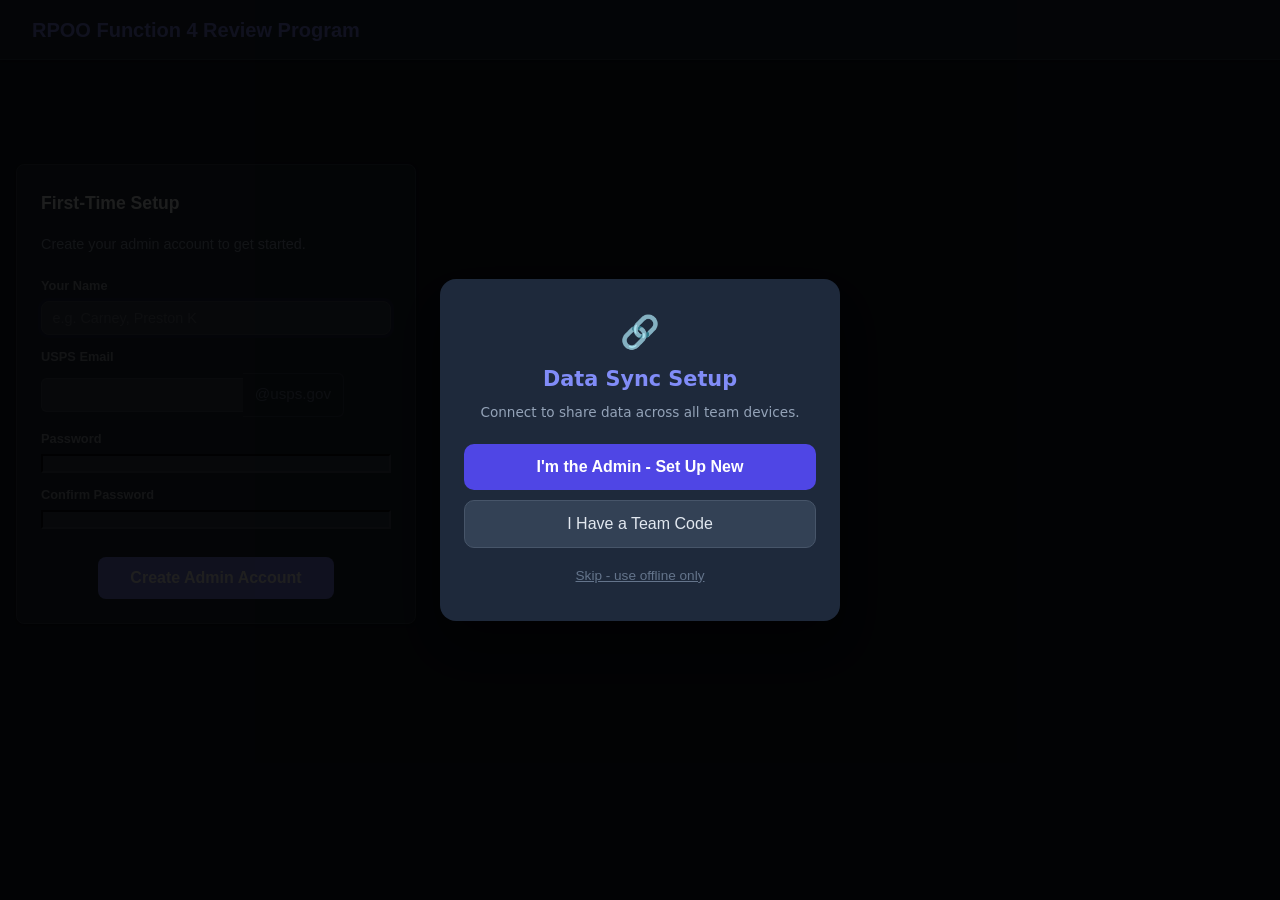
==== admin.html @ 8d9a0363 "Request access flow: new users request, admin approves, then create password on login" ====
﻿<!DOCTYPE html>
<html lang="en">
<head>
  <meta charset="UTF-8">
  <meta name="viewport" content="width=device-width, initial-scale=1.0">
  <title>RPOO Function 4 Review Program &mdash; Admin</title>
  <link rel="stylesheet" href="css/style.css">
  <script>if(localStorage.getItem('clerk_obs_dark')!=='0')document.documentElement.classList.add('dark');</script>
</head>
<body>
  <nav class="navbar">
    <h1 class="logo">RPOO Function 4 Review Program</h1>
    <div class="nav-links">
      <a href="index.html">Home</a>
      <a href="summary.html">Review Dashboard</a>
      <a href="help.html">Table of Contents</a>
    </div>
  </nav>

  <main class="container">
    <!-- Admin Tab Bar -->
    <div class="admin-tabs">
      <button class="admin-tab active" data-tab="reviews-tab">Manage My Reviews</button>
      <button class="admin-tab" data-tab="users-tab">Manage Users</button>
      <button class="admin-tab" data-tab="requests-tab">Manage Requests</button>
    </div>

    <!-- ====== USERS TAB ====== -->
    <div id="users-tab" class="admin-tab-panel">

    <!-- Bulk Create Users -->
    <section class="card">
      <h2>Add Users</h2>
      <p class="setup-subtitle">Paste a list of names (one per line). Each name becomes the username. Default password is the name in <strong>lowercase with no spaces</strong> (e.g. "John Smith" &rarr; "johnsmith"). All new users must change their password on first login.</p>
      <div class="form-row">
        <div class="form-group fg-2">
          <label for="bulk-names">Names (one per line)</label>
          <textarea id="bulk-names" rows="6" placeholder="John Smith&#10;Jane Doe&#10;Bob Johnson"></textarea>
        </div>
      </div>
      <div class="form-row">
        <div class="form-group">
          <label for="bulk-role">Role for all</label>
          <select id="bulk-role">
            <option value="reviewer">POD</option>
            <option value="teamlead">Review Lead</option>
            <option value="readonly">Read Only</option>
            <option value="admin">Admin</option>
          </select>
        </div>
      </div>
      <div class="setup-actions">
        <button id="bulk-create-btn" class="btn btn-primary">Add Users</button>
      </div>
      <p id="bulk-status" class="status-msg" hidden></p>
    </section>

    <!-- Edit Single User (hidden until edit clicked) -->
    <section class="card" id="edit-section" hidden>
      <h2 id="edit-title">Edit User</h2>
      <input type="hidden" id="edit-id">
      <div class="form-row">
        <div class="form-group">
          <label for="edit-name">Name</label>
          <input type="text" id="edit-name">
        </div>
        <div class="form-group">
          <label for="edit-email">Email</label>
          <input type="email" id="edit-email" placeholder="user@usps.gov">
        </div>
      </div>
      <div class="form-row">
        <div class="form-group">
          <label for="edit-pass">New Password</label>
          <input type="text" id="edit-pass" placeholder="Leave blank to keep current">
        </div>
        <div class="form-group">
          <label for="edit-role">Role</label>
          <select id="edit-role">
            <option value="reviewer">POD</option>
            <option value="teamlead">Review Lead</option>
            <option value="readonly">Read Only</option>
            <option value="admin">Admin</option>
          </select>
        </div>
        <div class="form-group" style="align-self:flex-end;">
          <button type="button" id="edit-reset-pw-btn" class="btn btn-outline btn-sm">Reset to Default Password</button>
          <p id="edit-pw-status" style="font-size:0.8rem;margin-top:0.3rem;"></p>
        </div>
      </div>
      <div id="edit-assign-section">
        <label class="admin-label">Assigned Offices (Finance #s)</label>
        <div class="fin-add-row">
          <input type="text" id="edit-fin-input" placeholder="Finance #" maxlength="6">
          <button id="edit-fin-add-btn" class="btn btn-outline btn-sm">+ Add</button>
        </div>
        <div id="edit-fin-tags" class="fin-tags"></div>
      </div>
      <div class="setup-actions" style="margin-top:1rem;">
        <button id="edit-save-btn" class="btn btn-primary">Save Changes</button>
        <button id="edit-cancel-btn" class="btn btn-secondary">Cancel</button>
      </div>
    </section>

    <!-- Users Table -->
    <section class="card">
      <h2>All Users</h2>
      <div class="table-wrap">
        <table class="summary-table" id="users-table">
          <thead>
            <tr>
              <th>Name</th>
              <th>Email</th>
              <th>Role</th>
              <th>Assigned Offices</th>
              <th>Status</th>
              <th>Actions</th>
            </tr>
          </thead>
          <tbody id="users-body"></tbody>
        </table>
      </div>
    </section>

    </div><!-- /users-tab -->

    <!-- ====== REVIEWS TAB ====== -->
    <div id="reviews-tab" class="admin-tab-panel active">

    <div class="admin-reviews-grid">

    <!-- Create a Review Package -->
    <section class="card" style="max-width:none;">
      <h2 style="font-size:1.1rem;margin-bottom:0.2rem;">Create a Review</h2>

      <!-- Step 1: Review Name -->
      <div id="rev-step-1">
        <label for="review-name">Review Name</label>
        <input type="text" id="review-name" class="input-field" placeholder="e.g. South Texas Week 1" style="margin-bottom:0.6rem;">
        <button id="rev-step1-next" class="btn btn-primary btn-sm" style="width:100%;">Next &rarr;</button>
      </div>

      <!-- Step 2: Travel Days -->
      <div id="rev-step-2" hidden>
        <label style="font-weight:700;font-size:0.9rem;">Travel Days</label>
        <p style="font-size:0.82rem;color:var(--text-light);margin:0 0 0.5rem;">Will there be a beginning and/or ending travel day?</p>
        <div style="margin-bottom:0.5rem;">
          <label><input type="checkbox" id="rev-travel-start-chk"> Beginning Travel Day</label>
          <div id="rev-travel-start-wrap" style="margin-left:1.5rem;margin-top:0.3rem;" hidden>
            <label>Travel Start Date</label>
            <input type="date" id="rev-travel-start" style="width:100%;">
          </div>
        </div>
        <div style="margin-bottom:0.5rem;">
          <label><input type="checkbox" id="rev-travel-end-chk"> Ending Travel Day</label>
          <div id="rev-travel-end-wrap" style="margin-left:1.5rem;margin-top:0.3rem;" hidden>
            <label>Travel End Date</label>
            <input type="date" id="rev-travel-end" style="width:100%;">
          </div>
        </div>
        <div style="display:flex;gap:0.5rem;">
          <button id="rev-step2-back" class="btn btn-outline btn-sm" style="flex:1;">&larr; Back</button>
          <button id="rev-step2-next" class="btn btn-primary btn-sm" style="flex:1;">Next &rarr;</button>
        </div>
      </div>

      <!-- Step 3: Number of Offices -->
      <div id="rev-step-3" hidden>
        <label for="rev-office-count" style="font-weight:700;font-size:0.9rem;">How many offices will be reviewed?</label>
        <input type="number" id="rev-office-count" min="1" max="50" value="1" class="input-field" style="margin-bottom:0.6rem;width:80px;">
        <div style="display:flex;gap:0.5rem;">
          <button id="rev-step3-back" class="btn btn-outline btn-sm" style="flex:1;">&larr; Back</button>
          <button id="rev-step3-next" class="btn btn-primary btn-sm" style="flex:1;">Next &rarr;</button>
        </div>
      </div>

      <!-- Step 4: Office Details -->
      <div id="rev-step-4" hidden>
        <label style="font-weight:700;font-size:0.9rem;">Office Details</label>
        <p style="font-size:0.82rem;color:var(--text-light);margin:0 0 0.5rem;">Enter each office and its review dates.</p>
        <div id="rev-office-forms"></div>
        <div style="display:flex;gap:0.5rem;margin-top:0.6rem;">
          <button id="rev-step4-back" class="btn btn-outline btn-sm" style="flex:1;">&larr; Back</button>
          <button id="rev-step4-next" class="btn btn-primary btn-sm" style="flex:1;">Next &rarr;</button>
        </div>
      </div>

      <!-- Step 5: Assign Leads -->
      <div id="rev-step-5" hidden>
        <label style="font-weight:700;font-size:0.85rem;">Assign Leads <span style="font-weight:400;font-size:0.75rem;color:var(--text-light);">(optional)</span></label>
        <div style="margin-bottom:0.3rem;">
          <label for="review-user-sel">User</label>
          <select id="review-user-sel" style="width:100%;"></select>
        </div>
        <div style="margin-bottom:0.3rem;">
          <label for="review-role-sel">Role</label>
          <select id="review-role-sel" style="width:100%;">
            <option value="lead">Workbook Lead</option>
            <option value="teamlead">Review Lead</option>
          </select>
        </div>
        <button id="review-assign-btn" class="btn btn-outline btn-sm" style="width:100%;">+ Assign</button>
        <div id="review-assigned-tags" class="fin-tags" style="margin-top:0.4rem;"></div>

        <div style="display:flex;gap:0.5rem;margin-top:0.6rem;">
          <button id="rev-step5-back" class="btn btn-outline btn-sm" style="flex:1;">&larr; Back</button>
          <button id="review-create-btn" class="btn btn-primary" style="flex:2;">Create Review</button>
        </div>
        <p id="review-create-status" class="status-msg" hidden></p>
      </div>
    </section>

    <!-- Reviews Table -->
    <section class="card" style="max-width:none;overflow:hidden;">
      <h2 style="font-size:1.1rem;margin-bottom:0.5rem;">All Reviews</h2>
      <div class="table-wrap">
        <table class="summary-table" id="reviews-table">
          <thead>
            <tr>
              <th>Review</th>
              <th>Offices</th>
              <th>Dates</th>
              <th>Assigned</th>
              <th>Actions</th>
            </tr>
          </thead>
          <tbody id="reviews-body"></tbody>
        </table>
      </div>
    </section>

    </div><!-- /grid -->
    <section class="card" id="review-edit-section" hidden>
      <h2 id="review-edit-title">Edit Review</h2>
      <input type="hidden" id="review-edit-id">

      <div class="form-row">
        <div class="form-group fg-2">
          <label for="review-edit-name">Review Name</label>
          <input type="text" id="review-edit-name" class="input-field">
        </div>
      </div>
      <div class="form-row">
        <div class="form-group">
          <label for="review-edit-start">Overall Start Date</label>
          <input type="date" id="review-edit-start">
        </div>
        <div class="form-group">
          <label for="review-edit-end">Overall End Date</label>
          <input type="date" id="review-edit-end">
        </div>
      </div>

      <!-- Offices -->
      <label class="admin-label" style="margin-top:0.6rem;">Offices</label>
      <div style="border:1px solid var(--border);border-radius:var(--radius);padding:0.75rem;margin-bottom:1rem;">
        <div id="review-edit-office-picker"></div>
        <div class="form-row" style="margin-top:0.5rem;">
          <div class="form-group">
            <label>Office Start Date</label>
            <input type="date" id="review-edit-office-start">
          </div>
          <div class="form-group">
            <label>Office End Date</label>
            <input type="date" id="review-edit-office-end">
          </div>
          <div class="form-group" style="align-self:flex-end;">
            <button id="review-edit-add-office-btn" class="btn btn-outline btn-sm">+ Add Office</button>
          </div>
        </div>
        <div id="review-edit-offices-list" class="fin-tags" style="margin-top:0.5rem;"></div>
      </div>

      <!-- Leadership -->
      <label class="admin-label">Leadership</label>
      <div class="form-row">
        <div class="form-group">
          <select id="review-edit-user-sel"></select>
        </div>
        <div class="form-group">
          <select id="review-edit-role-sel">
            <option value="lead">Workbook Lead</option>
            <option value="teamlead">Review Lead</option>
          </select>
        </div>
        <div class="form-group" style="align-self:flex-end;">
          <button id="review-edit-assign-btn" class="btn btn-outline btn-sm">+ Assign</button>
        </div>
      </div>
      <div id="review-edit-assigned-tags" class="fin-tags"></div>
      <div class="setup-actions" style="margin-top:1rem;">
        <button id="review-edit-save-btn" class="btn btn-primary">Save Changes</button>
        <button id="review-edit-cancel-btn" class="btn btn-secondary">Cancel</button>
      </div>
    </section>

    </div><!-- /reviews-tab -->

    <!-- ====== REQUESTS TAB ====== -->
    <div id="requests-tab" class="admin-tab-panel">
      <section class="card">
        <h2>Access Requests</h2>
        <p class="setup-subtitle">Review and respond to access requests from users. Approve to grant access or deny to reject.</p>
        <div id="requests-empty" class="empty-state">No pending requests.</div>
        <div class="table-wrap">
          <table class="summary-table" id="requests-table" hidden>
            <thead>
              <tr>
                <th>User</th>
                <th>Request Type</th>
                <th>Details</th>
                <th>Submitted</th>
                <th>Status</th>
                <th>Actions</th>
              </tr>
            </thead>
            <tbody id="requests-body"></tbody>
          </table>
        </div>
      </section>
    </div><!-- /requests-tab -->

  </main>

  <script src="js/gh-config.js"></script>
  <script src="js/sync.js"></script>
  <script src="js/offices.js"></script>
  <script src="js/office-picker.js"></script>
  <script src="js/auth.js"></script>
  <script src="js/mock-data.js"></script>
  <script src="js/reviews.js"></script>
  <script>
  (function() {
    var user = Auth.requireAuth(['admin', 'teamlead']);
    if (!user) return;
    Auth.renderNavbar();

    // --- Tab switching ---
    var tabs = document.querySelectorAll('.admin-tab');
    var panels = document.querySelectorAll('.admin-tab-panel');
    tabs.forEach(function(tab) {
      tab.addEventListener('click', function() {
        tabs.forEach(function(t) { t.classList.remove('active'); });
        panels.forEach(function(p) { p.classList.remove('active'); });
        tab.classList.add('active');
        document.getElementById(tab.dataset.tab).classList.add('active');
      });
    });

    // Hide Users and Requests tabs for review leads (admin-only)
    if (user.role === 'teamlead') {
      tabs.forEach(function(tab) {
        if (tab.dataset.tab === 'users-tab' || tab.dataset.tab === 'requests-tab') {
          tab.style.display = 'none';
        }
      });
    }

    // --- Elements ---
    var bulkNames    = document.getElementById('bulk-names');
    var bulkRole     = document.getElementById('bulk-role');
    var bulkBtn      = document.getElementById('bulk-create-btn');
    var bulkStatus   = document.getElementById('bulk-status');
    var editSection  = document.getElementById('edit-section');
    var editTitle    = document.getElementById('edit-title');
    var editId       = document.getElementById('edit-id');
    var editName     = document.getElementById('edit-name');
    var editEmail    = document.getElementById('edit-email');
    var editPass     = document.getElementById('edit-pass');
    var editRole     = document.getElementById('edit-role');
    var editResetPw  = document.getElementById('edit-reset-pw-btn');
    var editPwStatus = document.getElementById('edit-pw-status');
    var editAssignSec= document.getElementById('edit-assign-section');
    var editFinInput = document.getElementById('edit-fin-input');
    var editFinAddBtn= document.getElementById('edit-fin-add-btn');
    var editFinTags  = document.getElementById('edit-fin-tags');
    var editSaveBtn  = document.getElementById('edit-save-btn');
    var editCancelBtn= document.getElementById('edit-cancel-btn');
    var usersBody    = document.getElementById('users-body');

    var editFins = [];

    // Build office lookup
    var finLookup = {};
    for (var i = 0; i < OFFICE_LIST.length; i++) {
      finLookup[OFFICE_LIST[i][0]] = OFFICE_LIST[i][1];
    }

    // --- Bulk Create ---
    bulkBtn.addEventListener('click', function() {
      bulkStatus.hidden = true;
      var text = bulkNames.value.trim();
      if (!text) { showBulk('Enter at least one name.', 'error'); return; }
      var names = text.split('\n').map(function(s) { return s.trim(); }).filter(Boolean);
      if (names.length === 0) { showBulk('Enter at least one name.', 'error'); return; }
      var role = bulkRole.value;
      var result = Auth.bulkCreate(names, role);
      var msg = result.created.length + ' user(s) created.';
      if (result.errors.length > 0) msg += ' Skipped: ' + result.errors.join('; ');
      showBulk(msg, result.errors.length > 0 ? 'warning' : 'success');
      if (result.created.length > 0) bulkNames.value = '';
      renderUsers();
    });

    function showBulk(msg, type) {
      bulkStatus.textContent = msg;
      bulkStatus.className = 'status-msg ' + type;
      bulkStatus.hidden = false;
    }

    // --- Edit Section ---
    editRole.addEventListener('change', function() {
      editAssignSec.hidden = (editRole.value === 'admin' || editRole.value === 'readonly');
    });

    function renderEditFinTags() {
      editFinTags.innerHTML = editFins.map(function(fin) {
        var name = finLookup[fin] || 'Unknown';
        return '<span class="fin-tag">' + esc(fin) + ' \u2014 ' + esc(name) +
          ' <button class="fin-tag-x" data-fin="' + esc(fin) + '">&times;</button></span>';
      }).join('');
      editFinTags.querySelectorAll('.fin-tag-x').forEach(function(btn) {
        btn.addEventListener('click', function() {
          editFins = editFins.filter(function(f) { return f !== btn.dataset.fin; });
          renderEditFinTags();
        });
      });
    }

    function addEditFin() {
      var val = editFinInput.value.trim();
      if (!val) return;
      if (editFins.indexOf(val) >= 0) { editFinInput.value = ''; return; }
      editFins.push(val);
      editFinInput.value = '';
      renderEditFinTags();
    }
    editFinAddBtn.addEventListener('click', addEditFin);
    editFinInput.addEventListener('keydown', function(e) {
      if (e.key === 'Enter') { e.preventDefault(); addEditFin(); }
    });

    // Reset to Default Password button
    editResetPw.addEventListener('click', function() {
      editPass.value = 'changeme';
      editPwStatus.textContent = 'Password will be reset to "changeme". Status will be "Password change pending".';
      editPwStatus.style.color = 'var(--warning, #e67e22)';
      editPass.dataset.isDefault = 'true';
    });

    // Clear default flag when admin types a custom password
    editPass.addEventListener('input', function() {
      editPass.dataset.isDefault = '';
      if (editPass.value) {
        editPwStatus.textContent = 'Custom password. Status will be "Active".';
        editPwStatus.style.color = 'var(--success, #27ae60)';
      } else {
        editPwStatus.textContent = '';
      }
    });

    editSaveBtn.addEventListener('click', function() {
      var data = {
        displayName: editName.value.trim(),
        email: editEmail.value.trim(),
        role: editRole.value,
        assignedFins: (editRole.value === 'admin' || editRole.value === 'readonly') ? [] : editFins.slice()
      };
      if (!data.displayName) return;
      editSaveBtn.disabled = true;

      function finish() {
        Auth.updateUser(editId.value, data);
        editSection.hidden = true;
        editSaveBtn.disabled = false;
        renderUsers();
      }

      if (editPass.value) {
        data.mustChangePassword = (editPass.dataset.isDefault === 'true');
        Auth.hashPassword(editPass.value).then(function(hash) {
          data.password = hash;
          finish();
        });
      } else {
        finish();
      }
    });

    editCancelBtn.addEventListener('click', function() {
      editSection.hidden = true;
    });

    function startEdit(id) {
      var u = Auth.getUserById(id);
      if (!u) return;
      editId.value = u.id;
      editTitle.textContent = 'Edit: ' + u.displayName;
      editName.value = u.displayName || '';
      editEmail.value = u.email || '';
      editPass.value = '';
      editRole.value = u.role;
      editPass.dataset.isDefault = '';
      editPwStatus.textContent = u.mustChangePassword ? 'Status: Password change pending' : 'Status: Active';
      editPwStatus.style.color = u.mustChangePassword ? 'var(--warning, #e67e22)' : 'var(--success, #27ae60)';
      editFins = (u.assignedFins || []).slice();
      renderEditFinTags();
      editAssignSec.hidden = (u.role === 'admin' || u.role === 'readonly');
      editSection.hidden = false;
      editSection.scrollIntoView({ behavior: 'smooth' });
    }

    // --- Users Table ---
    function renderUsers() {
      // Reconcile assignedFins against actual reviews on every render
      var activeRevs = Reviews.getAll();
      Auth.getUsers().forEach(function(u) {
        if (!u.assignedFins || u.assignedFins.length === 0) return;
        var validFins = u.assignedFins.filter(function(fin) {
          return activeRevs.some(function(r) {
            return Reviews.hasOffice(r, fin) && r.assignments.some(function(a) { return a.userId === u.id; });
          });
        });
        if (validFins.length !== u.assignedFins.length) {
          Auth.updateUser(u.id, { assignedFins: validFins });
        }
      });

      var users = Auth.getUsers();
      var roleLabels = Auth.ROLE_LABELS;
      usersBody.innerHTML = users.map(function(u) {
        var fins = (u.assignedFins || []).map(function(f) {
          return f + (finLookup[f] ? ' (' + esc(finLookup[f]) + ')' : '');
        }).join(', ') || '\u2014';
        var isSelf = (Auth.currentUser().id === u.id);
        var status = u.mustChangePassword ? '<span class="pw-pending">Password change pending</span>' : '<span class="pw-ok">Active</span>';
        return '<tr>' +
          '<td>' + esc(u.displayName) + (isSelf ? ' <em>(you)</em>' : '') + '</td>' +
          '<td style="font-size:0.8rem;">' + esc(u.email || '') + '</td>' +
          '<td><span class="nav-role-tag role-' + u.role + '">' + roleLabels[u.role] + '</span></td>' +
          '<td class="wrap-cell">' + fins + '</td>' +
          '<td>' + status + '</td>' +
          '<td class="actions-cell">' +
            '<button class="btn btn-outline btn-sm edit-btn" data-id="' + u.id + '">Edit</button> ' +
            (isSelf ? '' : '<button class="btn btn-outline btn-sm reset-pw-btn" data-id="' + u.id + '" title="Reset to default password">Reset PW</button> ') +
            (isSelf ? '' : '<button class="btn btn-danger btn-sm del-btn" data-id="' + u.id + '">Delete</button>') +
          '</td>' +
        '</tr>';
      }).join('');

      usersBody.querySelectorAll('.edit-btn').forEach(function(btn) {
        btn.addEventListener('click', function() { startEdit(btn.dataset.id); });
      });
      usersBody.querySelectorAll('.reset-pw-btn').forEach(function(btn) {
        btn.addEventListener('click', function() {
          var u = Auth.getUserById(btn.dataset.id);
          if (!u) return;
          if (confirm('Reset password for "' + u.displayName + '" to "changeme" and require password change?')) {
            Auth.resetPassword(u.id).then(function() { renderUsers(); });
          }
        });
      });
      usersBody.querySelectorAll('.del-btn').forEach(function(btn) {
        btn.addEventListener('click', function() {
          var u = Auth.getUserById(btn.dataset.id);
          if (u && confirm('Delete user "' + u.displayName + '"?')) {
            Auth.deleteUser(u.id);
            renderUsers();
          }
        });
      });
    }

    function esc(str) {
      if (!str) return '';
      var div = document.createElement('div');
      div.textContent = str;
      return div.innerHTML;
    }

    renderUsers();

    // ========================================================
    //  REVIEWS MANAGEMENT — Wizard
    // ========================================================

    var reviewUserSel    = document.getElementById('review-user-sel');
    var reviewRoleSel    = document.getElementById('review-role-sel');
    var reviewAssignBtn  = document.getElementById('review-assign-btn');
    var reviewAssignTags = document.getElementById('review-assigned-tags');
    var reviewCreateBtn  = document.getElementById('review-create-btn');
    var reviewStatus     = document.getElementById('review-create-status');
    var reviewsBody      = document.getElementById('reviews-body');

    var reviewAssignments = []; // [{ userId, displayName, reviewRole }]
    var reviewOffices = [];     // [{ financeNum, officeName, startDate, endDate }]

    // --- Wizard step navigation ---
    function showStep(n) {
      for (var s = 1; s <= 5; s++) {
        var el = document.getElementById('rev-step-' + s);
        if (el) el.hidden = (s !== n);
      }
    }

    // Step 1 → 2
    document.getElementById('rev-step1-next').addEventListener('click', function() { showStep(2); });

    // Step 2 — travel day checkboxes
    document.getElementById('rev-travel-start-chk').addEventListener('change', function() {
      document.getElementById('rev-travel-start-wrap').hidden = !this.checked;
    });
    document.getElementById('rev-travel-end-chk').addEventListener('change', function() {
      document.getElementById('rev-travel-end-wrap').hidden = !this.checked;
    });
    document.getElementById('rev-step2-back').addEventListener('click', function() { showStep(1); });
    document.getElementById('rev-step2-next').addEventListener('click', function() { showStep(3); });

    // Step 3 → 4: generate office forms
    document.getElementById('rev-step3-back').addEventListener('click', function() { showStep(2); });
    document.getElementById('rev-step3-next').addEventListener('click', function() {
      var count = parseInt(document.getElementById('rev-office-count').value) || 1;
      if (count < 1) count = 1;
      if (count > 50) count = 50;
      buildOfficeForms(count);
      showStep(4);
    });

    function buildOfficeForms(count) {
      var container = document.getElementById('rev-office-forms');
      container.innerHTML = '';
      for (var i = 0; i < count; i++) {
        var div = document.createElement('div');
        div.style.cssText = 'border:1px solid var(--border);border-radius:8px;padding:0.75rem;margin-bottom:0.5rem;background:var(--bg-light);';
        div.innerHTML =
          '<label style="font-weight:700;font-size:0.85rem;">Office ' + (i + 1) + '</label>' +
          '<div id="rev-office-picker-' + i + '" style="margin:0.3rem 0;"></div>' +
          '<div style="display:grid;grid-template-columns:1fr 1fr;gap:0.5rem;">' +
            '<div><label>Review Start</label><input type="date" class="rev-off-start" data-idx="' + i + '" style="width:100%;"></div>' +
            '<div><label>Review End</label><input type="date" class="rev-off-end" data-idx="' + i + '" style="width:100%;"></div>' +
          '</div>';
        container.appendChild(div);
        OfficePicker.init('rev-office-picker-' + i);
      }
    }

    // Step 4 → 5
    document.getElementById('rev-step4-back').addEventListener('click', function() { showStep(3); });
    document.getElementById('rev-step4-next').addEventListener('click', function() {
      // Collect offices
      reviewOffices = [];
      var forms = document.getElementById('rev-office-forms').children;
      var valid = true;
      for (var i = 0; i < forms.length; i++) {
        var sel = OfficePicker.getValue('rev-office-picker-' + i);
        var sd = forms[i].querySelector('.rev-off-start').value;
        var ed = forms[i].querySelector('.rev-off-end').value;
        if (!sel || !sd || !ed) { valid = false; continue; }
        reviewOffices.push({ financeNum: sel.fin, officeName: sel.office, startDate: sd, endDate: ed });
      }
      if (reviewOffices.length === 0) { alert('Please fill in at least one office with dates.'); return; }
      showStep(5);
      populateUserDropdown(reviewUserSel, reviewAssignments);
    });

    // Step 5 back
    document.getElementById('rev-step5-back').addEventListener('click', function() { showStep(4); });

    function populateUserDropdown(sel, excludeArr) {
      var users = Auth.getUsers();
      var excluded = {};
      if (excludeArr) excludeArr.forEach(function(a) { excluded[a.userId] = true; });
      sel.innerHTML = '<option value="">-- Select user --</option>';
      users.forEach(function(u) {
        if (excluded[u.id]) return;
        sel.innerHTML += '<option value="' + u.id + '">' + esc(u.displayName) + '</option>';
      });
    }
    populateUserDropdown(reviewUserSel, reviewAssignments);

    var roleBadge = { clerk: 'Clerk', lead: 'Workbook Lead', mailhandler: 'Mail Handler', teamlead: 'Review Lead' };

    function renderAssignmentTags(arr, container, onRemove) {
      container.innerHTML = arr.map(function(a, idx) {
        return '<span class="fin-tag">' + esc(a.displayName) + ' <em>(' + roleBadge[a.reviewRole] + ')</em>' +
          ' <button class="fin-tag-x" data-idx="' + idx + '">&times;</button></span>';
      }).join('');
      container.querySelectorAll('.fin-tag-x').forEach(function(btn) {
        btn.addEventListener('click', function() {
          onRemove(parseInt(btn.dataset.idx));
        });
      });
    }

    function rebindAssignTags(arr, container, dropdownSel) {
      renderAssignmentTags(arr, container, function(idx) {
        arr.splice(idx, 1);
        rebindAssignTags(arr, container, dropdownSel);
        if (dropdownSel) populateUserDropdown(dropdownSel, arr);
      });
      var lcEl = document.getElementById('cr-lead-count');
      if (lcEl) lcEl.textContent = arr.length;
    }

    // --- Office list rendering ---
    function renderOfficesList(offices, container, onRemove) {
      if (offices.length === 0) {
        container.innerHTML = '<span style="color:var(--text-light);font-size:0.85rem;">No offices added yet.</span>';
        return;
      }
      container.innerHTML = offices.map(function(o, idx) {
        return '<span class="fin-tag">' + esc(o.officeName) + ' (' + esc(o.financeNum) + ') ' +
          '<em>' + esc(o.startDate) + ' – ' + esc(o.endDate) + '</em>' +
          ' <button class="fin-tag-x" data-idx="' + idx + '">&times;</button></span>';
      }).join('');
      container.querySelectorAll('.fin-tag-x').forEach(function(btn) {
        btn.addEventListener('click', function() {
          onRemove(parseInt(btn.dataset.idx));
        });
      });
    }

    function rebindOfficesList(offices, container) {
      renderOfficesList(offices, container, function(idx) {
        offices.splice(idx, 1);
        rebindOfficesList(offices, container);
      });
      var cntEl = document.getElementById('cr-office-count');
      if (cntEl) cntEl.textContent = offices.length;
    }

    rebindOfficesList(reviewOffices, document.getElementById('review-offices-list') || document.createElement('div'));

    reviewAssignBtn.addEventListener('click', function() {
      var uid = reviewUserSel.value;
      if (!uid) return;
      for (var i = 0; i < reviewAssignments.length; i++) {
        if (reviewAssignments[i].userId === uid) return;
      }
      var uOpt = reviewUserSel.options[reviewUserSel.selectedIndex];
      reviewAssignments.push({ userId: uid, displayName: uOpt.textContent, reviewRole: reviewRoleSel.value });
      reviewUserSel.value = '';
      rebindAssignTags(reviewAssignments, reviewAssignTags, reviewUserSel);
      populateUserDropdown(reviewUserSel, reviewAssignments);
    });

    // Assign all offices' finance #s to each user in the assignment list
    function assignOfficesToUsers(offices, assignments) {
      assignments.forEach(function(a) {
        var u = Auth.getUserById(a.userId);
        if (!u) return;
        var fins = (u.assignedFins || []).slice();
        var changed = false;
        offices.forEach(function(o) {
          if (fins.indexOf(o.financeNum) === -1) {
            fins.push(o.financeNum);
            changed = true;
          }
        });
        if (changed) Auth.updateUser(u.id, { assignedFins: fins });
      });
    }

    reviewCreateBtn.addEventListener('click', function() {
      reviewStatus.hidden = true;
      var name = document.getElementById('review-name').value.trim();
      if (reviewOffices.length === 0) { showRevStatus('Please add at least one office.', 'error'); return; }
      if (!name) name = reviewOffices.map(function(o) { return o.officeName; }).join(', ');

      // Compute overall start/end from travel days + office dates
      var allDates = reviewOffices.map(function(o) { return o.startDate; }).concat(reviewOffices.map(function(o) { return o.endDate; }));
      var travelStartChk = document.getElementById('rev-travel-start-chk').checked;
      var travelEndChk = document.getElementById('rev-travel-end-chk').checked;
      var travelStart = travelStartChk ? document.getElementById('rev-travel-start').value : '';
      var travelEnd = travelEndChk ? document.getElementById('rev-travel-end').value : '';
      if (travelStart) allDates.push(travelStart);
      if (travelEnd) allDates.push(travelEnd);
      allDates.sort();
      var sd = allDates[0];
      var ed = allDates[allDates.length - 1];

      var assignList = reviewAssignments.map(function(a) { return { userId: a.userId, reviewRole: a.reviewRole }; });
      Reviews.create({
        name: name,
        offices: reviewOffices.slice(),
        startDate: sd,
        endDate: ed,
        travelStart: travelStart || null,
        travelEnd: travelEnd || null,
        assignments: assignList,
        createdBy: user.id
      });

      assignOfficesToUsers(reviewOffices, assignList);

      showRevStatus('Review created!', 'success');
      reviewAssignments = [];
      reviewOffices = [];
      reviewAssignTags.innerHTML = '';
      populateUserDropdown(reviewUserSel, reviewAssignments);
      document.getElementById('review-name').value = '';
      document.getElementById('rev-travel-start-chk').checked = false;
      document.getElementById('rev-travel-end-chk').checked = false;
      document.getElementById('rev-travel-start-wrap').hidden = true;
      document.getElementById('rev-travel-end-wrap').hidden = true;
      document.getElementById('rev-travel-start').value = '';
      document.getElementById('rev-travel-end').value = '';
      document.getElementById('rev-office-count').value = '1';
      document.getElementById('rev-office-forms').innerHTML = '';
      showStep(1);
      renderReviews();
      renderUsers();
    });

    function showRevStatus(msg, type) {
      reviewStatus.textContent = msg;
      reviewStatus.className = 'status-msg ' + type;
      reviewStatus.hidden = false;
    }

    // --- Edit Review ---
    var revEditSection    = document.getElementById('review-edit-section');
    var revEditId         = document.getElementById('review-edit-id');
    var revEditName       = document.getElementById('review-edit-name');
    var revEditStart      = document.getElementById('review-edit-start');
    var revEditEnd        = document.getElementById('review-edit-end');
    var revEditUserSel    = document.getElementById('review-edit-user-sel');
    var revEditRoleSel    = document.getElementById('review-edit-role-sel');
    var revEditAssignBtn  = document.getElementById('review-edit-assign-btn');
    var revEditAssignTags = document.getElementById('review-edit-assigned-tags');
    var revEditSaveBtn    = document.getElementById('review-edit-save-btn');
    var revEditCancelBtn  = document.getElementById('review-edit-cancel-btn');

    var revEditAssignments = [];
    var revEditOffices = [];
    populateUserDropdown(revEditUserSel, revEditAssignments);

    // Edit office picker
    OfficePicker.init('review-edit-office-picker');

    document.getElementById('review-edit-add-office-btn').addEventListener('click', function() {
      var sel = OfficePicker.getValue('review-edit-office-picker');
      if (!sel) return;
      var osd = document.getElementById('review-edit-office-start').value;
      var oed = document.getElementById('review-edit-office-end').value;
      if (!osd || !oed) return;
      for (var i = 0; i < revEditOffices.length; i++) {
        if (revEditOffices[i].financeNum === sel.fin) return;
      }
      revEditOffices.push({ financeNum: sel.fin, officeName: sel.office, startDate: osd, endDate: oed });
      document.getElementById('review-edit-office-start').value = '';
      document.getElementById('review-edit-office-end').value = '';
      rebindOfficesList(revEditOffices, document.getElementById('review-edit-offices-list'));
    });

    revEditAssignBtn.addEventListener('click', function() {
      var uid = revEditUserSel.value;
      if (!uid) return;
      for (var i = 0; i < revEditAssignments.length; i++) {
        if (revEditAssignments[i].userId === uid) return;
      }
      var uOpt = revEditUserSel.options[revEditUserSel.selectedIndex];
      revEditAssignments.push({ userId: uid, displayName: uOpt.textContent, reviewRole: revEditRoleSel.value });
      revEditUserSel.value = '';
      rebindAssignTags(revEditAssignments, revEditAssignTags, revEditUserSel);
      populateUserDropdown(revEditUserSel, revEditAssignments);
    });

    revEditSaveBtn.addEventListener('click', function() {
      var assignList = revEditAssignments.map(function(a) { return { userId: a.userId, reviewRole: a.reviewRole }; });
      Reviews.update(revEditId.value, {
        name: revEditName.value.trim(),
        offices: revEditOffices.slice(),
        startDate: revEditStart.value,
        endDate: revEditEnd.value,
        assignments: assignList
      });
      assignOfficesToUsers(revEditOffices, assignList);
      revEditSection.hidden = true;
      renderReviews();
      renderUsers();
    });

    revEditCancelBtn.addEventListener('click', function() {
      revEditSection.hidden = true;
    });

    function startEditReview(id) {
      var rev = Reviews.getById(id);
      if (!rev) return;
      revEditId.value = rev.id;
      document.getElementById('review-edit-title').textContent = 'Edit Review: ' + (rev.name || rev.officeName || 'Review');
      revEditName.value = rev.name || '';
      revEditStart.value = rev.startDate;
      revEditEnd.value = rev.endDate;
      var usersMap = {};
      Auth.getUsers().forEach(function(u) { usersMap[u.id] = u.displayName; });
      revEditAssignments = rev.assignments.map(function(a) {
        return { userId: a.userId, displayName: usersMap[a.userId] || '(deleted)', reviewRole: a.reviewRole };
      });
      revEditOffices = (rev.offices || []).map(function(o) { return { financeNum: o.financeNum, officeName: o.officeName, startDate: o.startDate, endDate: o.endDate }; });
      rebindAssignTags(revEditAssignments, revEditAssignTags, revEditUserSel);
      rebindOfficesList(revEditOffices, document.getElementById('review-edit-offices-list'));
      populateUserDropdown(revEditUserSel, revEditAssignments);
      revEditSection.hidden = false;
      revEditSection.scrollIntoView({ behavior: 'smooth' });
    }

    // --- Reviews Table ---
    function renderReviews() {
      var reviews = Reviews.getAll();
      reviews.sort(function(a, b) {
        if (b.startDate > a.startDate) return 1;
        if (b.startDate < a.startDate) return -1;
        return 0;
      });
      var usersMap = {};
      Auth.getUsers().forEach(function(u) { usersMap[u.id] = u.displayName; });

      reviewsBody.innerHTML = reviews.map(function(r) {
        var assigned = r.assignments.map(function(a) {
          return esc(usersMap[a.userId] || '(deleted)') + ' <em>(' + roleBadge[a.reviewRole] + ')</em>';
        }).join(', ') || '&mdash;';
        var officesList = (r.offices || []).map(function(o) {
          return esc(o.officeName) + ' (' + esc(o.financeNum) + ')';
        }).join('<br>') || esc(r.officeName || '—');
        var isOwner = (r.createdBy === user.id) || (user.role === 'admin');
        var actions = isOwner
          ? '<button class="btn btn-outline btn-sm rev-edit-btn" data-id="' + r.id + '">Edit</button> ' +
            '<button class="btn btn-sm rev-reset-btn" data-id="' + r.id + '" style="background:#dc2626;color:#fff;">Reset</button> ' +
            '<button class="btn btn-danger btn-sm rev-del-btn" data-id="' + r.id + '">Delete</button>'
          : '<span style="color:var(--text-light);font-size:0.8rem;">View only</span>';
        return '<tr>' +
          '<td>' + esc(r.name || r.officeName || '—') + '</td>' +
          '<td class="wrap-cell">' + officesList + '</td>' +
          '<td>' + esc(r.startDate) + ' &ndash; ' + esc(r.endDate) + '</td>' +
          '<td class="wrap-cell">' + assigned + '</td>' +
          '<td class="actions-cell">' + actions + '</td></tr>';
      }).join('');

      if (reviews.length === 0) {
        reviewsBody.innerHTML = '<tr><td colspan="5" style="text-align:center;color:#94a3b8;">No reviews created yet.</td></tr>';
      }

      reviewsBody.querySelectorAll('.rev-edit-btn').forEach(function(btn) {
        btn.addEventListener('click', function() { startEditReview(btn.dataset.id); });
      });
      reviewsBody.querySelectorAll('.rev-del-btn').forEach(function(btn) {
        btn.addEventListener('click', function() {
          var rev = Reviews.getById(btn.dataset.id);
          if (rev && confirm('Delete review "' + (rev.name || rev.officeName || 'Review') + '"? This will permanently remove ALL associated data (observations, schedule, travel, etc).')) {
            // Delete all observations for this review
            var STORAGE_KEY = 'timeTracker_observations';
            try {
              var all = JSON.parse(localStorage.getItem(STORAGE_KEY)) || [];
              all = all.filter(function(o) { return o.reviewId !== rev.id; });
              localStorage.setItem(STORAGE_KEY, JSON.stringify(all));
            } catch(e) {}

            // Remove ALL localStorage keys that contain this reviewId
            var keysToRemove = [];
            for (var i = 0; i < localStorage.length; i++) {
              var key = localStorage.key(i);
              if (key && key.indexOf(rev.id) !== -1) {
                keysToRemove.push(key);
              }
            }
            keysToRemove.forEach(function(k) { localStorage.removeItem(k); });

            // Clean PS 3922 data
            try {
              var ps3922 = JSON.parse(localStorage.getItem('clerk_obs_3922')) || {};
              Object.keys(ps3922).forEach(function(obsId) {
                if (obsId.indexOf(rev.id) !== -1) delete ps3922[obsId];
              });
              localStorage.setItem('clerk_obs_3922', JSON.stringify(ps3922));
            } catch(e) {}

            // Clear reviewDaySetup if it references this review
            try {
              var setup = JSON.parse(localStorage.getItem('reviewDaySetup') || '{}');
              if (setup.reviewId === rev.id) localStorage.removeItem('reviewDaySetup');
            } catch(e) {}

            // Clean up user assignedFins — reconcile ALL users against existing reviews
            Reviews.remove(rev.id);
            var remainingRevs = Reviews.getAll();
            Auth.getUsers().forEach(function(u) {
              if (!u.assignedFins || u.assignedFins.length === 0) return;
              // Keep only fins that still have an active review with this user assigned
              var validFins = u.assignedFins.filter(function(fin) {
                return remainingRevs.some(function(r) {
                  return Reviews.hasOffice(r, fin) && r.assignments.some(function(a) { return a.userId === u.id; });
                });
              });
              if (validFins.length !== u.assignedFins.length) {
                Auth.updateUser(u.id, { assignedFins: validFins });
              }
            });

            renderReviews();
            renderUsers();
          }
        });
      });

      // --- Reset Review Data ---
      reviewsBody.querySelectorAll('.rev-reset-btn').forEach(function(btn) {
        btn.addEventListener('click', function() {
          var rev = Reviews.getById(btn.dataset.id);
          if (!rev) return;
          var input = prompt('This will permanently delete ALL observation data for "' + (rev.name || rev.officeName || 'Review') + '".\n\nThis includes Clerk Notes, PS 3922, Trips, SCF Hub, ADUS/SDUS, Questionnaire, and Summarization for ALL users and days.\n\nType YES to confirm:');
          if (input !== 'YES') return;

          // Delete all observations for this review
          var STORAGE_KEY = 'timeTracker_observations';
          try {
            var all = JSON.parse(localStorage.getItem(STORAGE_KEY)) || [];
            all = all.filter(function(o) { return o.reviewId !== rev.id; });
            localStorage.setItem(STORAGE_KEY, JSON.stringify(all));
          } catch(e) {}

          // Delete scoped tab data for all users/days of this review
          var tabBaseKeys = [
            'clerk_obs_trips', 'clerk_obs_trips_mailflow', 'clerk_obs_scf',
            'clerk_obs_adus', 'clerk_obs_questionnaire', 'clerk_obs_summarization',
            'clerk_obs_eod_dismissed'
          ];
          var keysToRemove = [];
          for (var i = 0; i < localStorage.length; i++) {
            var key = localStorage.key(i);
            if (key && key.indexOf(rev.id) !== -1) {
              for (var j = 0; j < tabBaseKeys.length; j++) {
                if (key.indexOf(tabBaseKeys[j]) === 0) {
                  keysToRemove.push(key);
                  break;
                }
              }
            }
          }
          keysToRemove.forEach(function(k) { localStorage.removeItem(k); });

          // Clean PS 3922 data (obs IDs contain reviewId)
          try {
            var ps3922 = JSON.parse(localStorage.getItem('clerk_obs_3922')) || {};
            var changed = false;
            Object.keys(ps3922).forEach(function(obsId) {
              if (obsId.indexOf(rev.id) !== -1) {
                delete ps3922[obsId];
                changed = true;
              }
            });
            if (changed) localStorage.setItem('clerk_obs_3922', JSON.stringify(ps3922));
          } catch(e) {}

          // Clear reviewDaySetup if it references this review
          try {
            var setup = JSON.parse(localStorage.getItem('reviewDaySetup') || '{}');
            if (setup.reviewId === rev.id) localStorage.removeItem('reviewDaySetup');
          } catch(e) {}

          alert('All data for "' + (rev.name || rev.officeName || 'Review') + '" has been reset.');
        });
      });
    }

    renderReviews();

    // ========================================================
    //  REQUESTS MANAGEMENT
    // ========================================================
    var requestsTable = document.getElementById('requests-table');
    var requestsBody  = document.getElementById('requests-body');
    var requestsEmpty = document.getElementById('requests-empty');

    function renderRequests() {
      var reqs = Auth.getRequests();
      // Sort: pending first, then by date descending
      reqs.sort(function(a, b) {
        if (a.status === 'pending' && b.status !== 'pending') return -1;
        if (a.status !== 'pending' && b.status === 'pending') return 1;
        return b.createdAt > a.createdAt ? 1 : -1;
      });

      if (reqs.length === 0) {
        requestsEmpty.style.display = '';
        requestsTable.hidden = true;
        return;
      }
      requestsEmpty.style.display = 'none';
      requestsTable.hidden = false;

      var typeLabels = { review_access: 'Review Access', review_role: 'Role Change', access: 'New Account' };

      requestsBody.innerHTML = reqs.map(function(r) {
        var statusBadge = '';
        if (r.status === 'pending') {
          statusBadge = '<span class="travel-badge travel-badge--pending">Pending</span>';
        } else if (r.status === 'approved') {
          statusBadge = '<span class="travel-badge travel-badge--done">Approved</span>';
        } else {
          statusBadge = '<span style="display:inline-block;padding:2px 10px;border-radius:10px;font-size:0.78rem;font-weight:600;background:#fecaca;color:#991b1b;">Denied</span>';
        }

        var actions = '';
        if (r.status === 'pending') {
          actions = '<button class="btn btn-primary btn-sm req-approve-btn" data-id="' + r.id + '">Approve</button> ' +
                    '<button class="btn btn-danger btn-sm req-deny-btn" data-id="' + r.id + '">Deny</button>';
        } else {
          actions = '<button class="btn btn-outline btn-sm req-dismiss-btn" data-id="' + r.id + '">Dismiss</button>';
        }

        var date = r.createdAt ? new Date(r.createdAt).toLocaleDateString() : '—';
        var nameDisplay = r.type === 'access' ? esc(r.displayName || (r.lastName + ', ' + r.firstName)) : esc(r.userName || '—');
        var detailDisplay = r.type === 'access' ? esc(r.email || '') : esc(r.detail);

        return '<tr>' +
          '<td>' + nameDisplay + '</td>' +
          '<td>' + (typeLabels[r.type] || r.type) + '</td>' +
          '<td>' + detailDisplay + '</td>' +
          '<td>' + date + '</td>' +
          '<td>' + statusBadge + '</td>' +
          '<td class="actions-cell">' + actions + '</td>' +
        '</tr>';
      }).join('');

      // Approve handlers
      requestsBody.querySelectorAll('.req-approve-btn').forEach(function(btn) {
        btn.addEventListener('click', function() {
          Auth.resolveRequest(btn.dataset.id, 'approved');
          renderRequests();
        });
      });
      // Deny handlers
      requestsBody.querySelectorAll('.req-deny-btn').forEach(function(btn) {
        btn.addEventListener('click', function() {
          Auth.resolveRequest(btn.dataset.id, 'denied');
          renderRequests();
        });
      });
      // Dismiss (remove resolved)
      requestsBody.querySelectorAll('.req-dismiss-btn').forEach(function(btn) {
        btn.addEventListener('click', function() {
          var reqs = Auth.getRequests().filter(function(r) { return r.id !== btn.dataset.id; });
          localStorage.setItem('clerk_obs_requests', JSON.stringify(reqs));
          renderRequests();
        });
      });
    }

    renderRequests();

  })();
  </script>
</body>
</html>
---- css/style.css ----
/* ===== Reset & Base ===== */
*, *::before, *::after { box-sizing: border-box; margin: 0; padding: 0; }

:root {
  --primary: #4f46e5;
  --primary-hover: #4338ca;
  --secondary: #6b7280;
  --success: #16a34a;
  --danger: #dc2626;
  --bg: #f3f4f6;
  --card-bg: #ffffff;
  --text: #1f2937;
  --text-light: #6b7280;
  --border: #e5e7eb;
  --radius: 8px;
  --shadow: 0 1px 3px rgba(0,0,0,0.1);
}

body {
  font-family: -apple-system, BlinkMacSystemFont, 'Segoe UI', Roboto, sans-serif;
  background: var(--bg);
  color: var(--text);
  line-height: 1.6;
  min-height: 100vh;
}

/* ===== Navbar ===== */
.navbar {
  background: var(--card-bg);
  border-bottom: 1px solid var(--border);
  padding: 0 2rem;
  display: flex;
  align-items: center;
  justify-content: space-between;
  height: 60px;
  box-shadow: var(--shadow);
  position: sticky;
  top: 0;
  z-index: 100;
}

.logo { font-size: 1.25rem; font-weight: 700; color: var(--primary); }

.nav-links { display: flex; gap: 1rem; }
.nav-links a {
  text-decoration: none; color: var(--text-light); font-weight: 500;
  padding: 0.5rem 1rem; border-radius: var(--radius); transition: all 0.2s;
}
.nav-links a:hover, .nav-links a.active {
  color: var(--primary); background: #eef2ff;
}

/* ===== Layout ===== */
.container {
  max-width: 1300px;
  margin: 2rem auto;
  padding: 0 1rem;
  display: flex;
  flex-direction: column;
  gap: 1.5rem;
}

/* ===== Card ===== */
.card {
  background: var(--card-bg);
  border: 1px solid var(--border);
  border-radius: var(--radius);
  padding: 1.5rem;
  box-shadow: var(--shadow);
}
.card h2 { font-size: 1.1rem; margin-bottom: 1rem; color: var(--text); }

.section-header {
  display: flex; justify-content: space-between; align-items: center; margin-bottom: 1rem;
}
.section-header h2 { margin-bottom: 0; }

.save-section { text-align: center; }

/* ===== Forms ===== */
.form-row { display: flex; gap: 1rem; flex-wrap: wrap; margin-bottom: 0.75rem; }

.form-group {
  display: flex; flex-direction: column; gap: 0.3rem; flex: 1; min-width: 150px;
}
.form-group.fg-2 { flex: 2; }

.form-group label {
  font-size: 0.8rem; font-weight: 600; color: var(--text-light);
}

input[type="text"],
input[type="number"],
input[type="date"],
input[type="time"],
textarea,
select {
  padding: 0.5rem 0.65rem;
  border: 1px solid var(--border);
  border-radius: var(--radius);
  font-size: 0.9rem;
  font-family: inherit;
  color: var(--text);
  background: var(--card-bg);
  transition: border-color 0.2s;
}
input:focus, textarea:focus, select:focus {
  outline: none;
  border-color: var(--primary);
  box-shadow: 0 0 0 3px rgba(79,70,229,0.1);
}

/* ===== Buttons ===== */
.btn {
  padding: 0.5rem 1.2rem; border: none; border-radius: var(--radius);
  font-size: 0.88rem; font-weight: 600; cursor: pointer; transition: all 0.2s;
  margin-top: 0.5rem;
}
.btn-primary { background: var(--primary); color: white; }
.btn-primary:hover { background: var(--primary-hover); }
.btn-secondary { background: #eef2ff; color: var(--primary); }
.btn-secondary:hover { background: #e0e7ff; }
.btn-outline { background: transparent; color: var(--secondary); border: 1px solid var(--border); }
.btn-outline:hover { border-color: var(--primary); color: var(--primary); }
.btn-sm { padding: 0.3rem 0.75rem; font-size: 0.8rem; margin-top: 0; }
.btn-danger {
  background: transparent; color: var(--danger); border: 1px solid var(--danger);
  padding: 0.25rem 0.6rem; font-size: 0.78rem; margin-top: 0;
}
.btn-danger:hover { background: #fef2f2; }

/* ===== Status Messages ===== */
.status-msg {
  margin-top: 0.75rem; padding: 0.5rem 0.85rem;
  border-radius: var(--radius); font-size: 0.85rem; font-weight: 500;
}
.status-msg.success { background: #f0fdf4; color: var(--success); border: 1px solid #bbf7d0; }
.status-msg.error   { background: #fef2f2; color: var(--danger);  border: 1px solid #fecaca; }
.status-msg.info    { background: #eef2ff; color: var(--primary); border: 1px solid #c7d2fe; }

.empty-state {
  text-align: center; color: var(--text-light); padding: 1.5rem 1rem; font-size: 0.9rem;
}

/* ===== Data Entry Table ===== */
.table-wrap { overflow-x: auto; }

table { width: 100%; border-collapse: collapse; font-size: 0.82rem; }

thead th {
  text-align: left; padding: 0.5rem 0.4rem;
  background: #f9fafb; border-bottom: 2px solid var(--border);
  font-weight: 600; color: var(--text-light); font-size: 0.75rem;
  text-transform: uppercase; letter-spacing: 0.03em; white-space: nowrap;
}

tbody td {
  padding: 0.25rem 0.2rem; border-bottom: 1px solid var(--border); vertical-align: middle;
}
tbody tr:hover { background: #f9fafb; }

/* Column widths */
.col-num     { width: 30px; text-align: center; color: var(--text-light); font-weight: 600; }
.col-ldc     { width: 95px; }
.col-opn     { width: 80px; }
.col-clerks  { width: 60px; }
.col-time    { width: 90px; }
.col-elapsed { width: 70px; }
.col-desc    { min-width: 260px; }
.col-vol     { width: 75px; }
.col-action  { width: 40px; }

/* Cell inputs — compact spreadsheet feel */
.cell-input {
  width: 100%;
  padding: 0.35rem 0.4rem;
  border: 1px solid transparent;
  border-radius: 4px;
  font-size: 0.84rem;
  font-family: inherit;
  color: var(--text);
  background: transparent;
  transition: border-color 0.15s, background 0.15s;
}
.cell-input:hover { border-color: var(--border); background: #fafafa; }
.cell-input:focus {
  outline: none; border-color: var(--primary);
  background: white; box-shadow: 0 0 0 2px rgba(79,70,229,0.1);
}
.cell-input:disabled {
  background: #f3f4f6; color: #ccc; cursor: not-allowed;
}

/* Remove number input arrows for cleaner look */
.cell-input[type="number"]::-webkit-inner-spin-button,
.cell-input[type="number"]::-webkit-outer-spin-button {
  -webkit-appearance: none; margin: 0;
}
.cell-input[type="number"] { -moz-appearance: textfield; }

.elapsed-cell {
  text-align: center; font-weight: 600; color: var(--primary); font-size: 0.82rem;
}

/* Description textarea */
.desc-input {
  resize: vertical;
  min-height: 38px;
  line-height: 1.4;
}

/* Volume cells — empty ones stay blank */
.vol-cell { text-align: center; }

/* Select dropdowns in table cells */
select.cell-input {
  cursor: pointer;
  padding-right: 0.3rem;
}

/* OPN select — show short when closed, full when open */
.opn-select {
  font-size: 0.78rem;
}

/* ===== LDC Colors (cards + table rows) ===== */
.ldc-41  { background: #f3e8ff !important; }                /* Purple */
.ldc-42  { background: #fff3e0 !important; }                /* Light Orange */
.ldc-43a { background: #e8f5e9 !important; }                /* Light Green */
.ldc-43l { background: repeating-linear-gradient(
  0deg, #c8e6c9, #c8e6c9 4px, #e8f5e9 4px, #e8f5e9 8px) !important; } /* Green horizontal stripe */
.ldc-43f { background: repeating-linear-gradient(
  90deg, #c8e6c9, #c8e6c9 4px, #e8f5e9 4px, #e8f5e9 8px) !important; } /* Green vertical stripe */
.ldc-43p { background: #a5d6a7 !important; }                /* Dark Green */
.ldc-44  { background: #fffde7 !important; }                /* Yellow */
.ldc-45  { background: #e3f2fd !important; }                /* Blue */
.ldc-48  { background: #ffebee !important; }                /* Red */
.ldc-np  { background: #ef9a9a !important; }                /* Darker Red */
.ldc-brk { background: #e0e0e0 !important; }                /* Gray */
.ldc-lun { background: #bdbdbd !important; }                /* Dark Gray */
.ldc-cb  { background: repeating-linear-gradient(
  45deg, #e0e0e0, #e0e0e0 4px, #f5f5f5 4px, #f5f5f5 8px) !important; } /* Gray dotted */
.ldc-cc  { background: repeating-linear-gradient(
  90deg, #e0e0e0, #e0e0e0 4px, #f5f5f5 4px, #f5f5f5 8px) !important; } /* Light gray vertical stripe */

/* ===== Entry Card Layout ===== */
.entry-card {
  border: 1px solid var(--border);
  border-radius: var(--radius);
  padding: 0.75rem 1rem;
  margin-bottom: 0.5rem;
  background: #fafafa;
  transition: box-shadow 0.2s;
}
.entry-card:hover {
  box-shadow: 0 2px 8px rgba(0,0,0,0.08);
}

.entry-top-row {
  display: flex;
  align-items: flex-end;
  gap: 0.6rem;
  flex-wrap: wrap;
}

.entry-num {
  font-weight: 700;
  color: var(--text-light);
  font-size: 1rem;
  min-width: 22px;
  text-align: center;
  padding-bottom: 0.35rem;
}

.entry-field {
  display: flex;
  flex-direction: column;
  gap: 0.15rem;
  min-width: 100px;
}
.entry-field label {
  font-size: 0.7rem;
  font-weight: 600;
  color: var(--text-light);
  text-transform: uppercase;
  letter-spacing: 0.02em;
  white-space: nowrap;
}

.entry-field-sm { min-width: 70px; max-width: 90px; }
.entry-field-xs { min-width: 50px; max-width: 60px; }
.entry-field-opn { min-width: 220px; }
.entry-field-quality { min-width: 180px; }
.entry-field-full { flex: 1; min-width: 100%; }

.vol-inline-fields {
  display: contents;
}

.entry-bottom-row {
  padding-top: 0.4rem;
}

.entry-bottom-row .desc-input {
  width: 100%;
  resize: vertical;
  min-height: 36px;
  font-size: 0.84rem;
}

.elapsed-display {
  font-weight: 700;
  color: var(--primary);
  font-size: 0.88rem;
  padding: 0.35rem 0;
}

.entry-card .remove-row-btn {
  align-self: flex-end;
  margin-bottom: 0.25rem;
  margin-left: auto;
}

/* ===== Stats Grid ===== */
.stats-grid {
  display: grid; grid-template-columns: repeat(auto-fit, minmax(140px, 1fr)); gap: 1rem;
}
.stat-box {
  text-align: center; padding: 1rem; background: #fafafa;
  border-radius: var(--radius); border: 1px solid var(--border);
}
.stat-value { display: block; font-size: 1.75rem; font-weight: 700; color: var(--primary); }
.stat-label {
  font-size: 0.78rem; color: var(--text-light);
  text-transform: uppercase; letter-spacing: 0.03em;
}

/* ===== Bar Chart ===== */
.bar-chart { display: flex; flex-direction: column; gap: 0.6rem; }
.bar-row { display: flex; align-items: center; gap: 0.75rem; }
.bar-label { width: 90px; font-size: 0.82rem; font-weight: 500; text-align: right; flex-shrink: 0; }
.bar-track { flex: 1; height: 22px; background: #f3f4f6; border-radius: 4px; overflow: hidden; }
.bar-fill { height: 100%; background: var(--primary); border-radius: 4px; transition: width 0.4s ease; min-width: 2px; }
.bar-value { font-size: 0.78rem; color: var(--text-light); width: 50px; flex-shrink: 0; }

/* ===== Observations List (Summary Page) ===== */
.observations-list { display: flex; flex-direction: column; gap: 1rem; }

.obs-card {
  border: 1px solid var(--border); border-radius: var(--radius);
  padding: 1rem; background: #fafafa;
}
.obs-header {
  display: flex; justify-content: space-between; align-items: flex-start;
  margin-bottom: 0.5rem;
}
.obs-meta { display: flex; flex-wrap: wrap; align-items: center; gap: 0.75rem; }
.obs-date { font-size: 0.85rem; color: var(--text-light); }
.obs-tag {
  display: inline-block; background: #eef2ff; color: var(--primary);
  padding: 0.1rem 0.55rem; border-radius: 999px; font-size: 0.72rem; font-weight: 600;
}
.obs-checks { display: flex; gap: 0.5rem; margin-bottom: 0.5rem; flex-wrap: wrap; }
.check-badge {
  font-size: 0.75rem; font-weight: 600; padding: 0.15rem 0.6rem;
  border-radius: 999px;
}
.check-yes { background: #f0fdf4; color: var(--success); border: 1px solid #bbf7d0; }
.check-no  { background: #fef2f2; color: var(--danger);  border: 1px solid #fecaca; }

.obs-footer {
  display: flex; justify-content: space-between; margin-top: 0.5rem;
  font-size: 0.82rem; color: var(--text-light);
}

.summary-table th { font-size: 0.7rem; padding: 0.35rem 0.4rem; }
.summary-table td { font-size: 0.8rem; padding: 0.35rem 0.4rem; }

/* ===== Responsive ===== */
@media (max-width: 700px) {
  .navbar { padding: 0 1rem; }
  .form-row { flex-direction: column; }
  .form-group { min-width: 100%; }
  .stats-grid { grid-template-columns: 1fr 1fr; }
  .landing-grid { grid-template-columns: 1fr; }
}

/* ===== Landing Page ===== */
.landing-container {
  max-width: 800px;
  align-items: center;
}
.landing-hero {
  text-align: center;
  padding: 2rem 0 1rem;
}
.landing-hero h2 {
  font-size: 1.6rem;
  color: var(--text);
  margin-bottom: 0.5rem;
}
.landing-hero p {
  color: var(--text-light);
  font-size: 1rem;
}
.landing-grid {
  display: grid;
  grid-template-columns: 1fr 1fr;
  gap: 1.5rem;
  width: 100%;
}
.landing-card {
  display: flex;
  flex-direction: column;
  align-items: center;
  gap: 0.5rem;
  padding: 2rem 1.5rem;
  background: var(--card-bg);
  border: 2px solid var(--border);
  border-radius: var(--radius);
  text-decoration: none;
  color: var(--text);
  transition: all 0.2s;
  text-align: center;
  box-shadow: var(--shadow);
}
.landing-card:hover {
  border-color: var(--primary);
  box-shadow: 0 4px 16px rgba(79,70,229,0.12);
  transform: translateY(-2px);
}
.landing-card-primary {
  border-color: var(--primary);
  background: #eef2ff;
}
.landing-icon {
  font-size: 2.5rem;
  line-height: 1;
}
.landing-card h3 {
  font-size: 1.15rem;
  color: var(--primary);
}
.landing-card p {
  font-size: 0.88rem;
  color: var(--text-light);
  margin: 0;
}

/* ===== Setup Page ===== */
.setup-container {
  max-width: 600px;
  padding-top: 2rem;
}
.setup-card {
  padding: 2rem;
}
.setup-subtitle {
  color: var(--text-light);
  font-size: 0.9rem;
  margin-bottom: 1.25rem;
}
.setup-actions {
  text-align: center;
  margin-top: 1.25rem;
}
.btn-lg {
  padding: 0.75rem 2rem;
  font-size: 1rem;
}

/* ===== Observation Info Bar (review page) ===== */
.obs-info-bar {
  padding: 0.75rem 1.25rem;
}
.obs-info-header {
  display: flex;
  justify-content: space-between;
  align-items: center;
  margin-bottom: 0.5rem;
}
.obs-info-header h2 {
  font-size: 0.95rem;
  margin-bottom: 0;
}
.obs-info-display {
  display: flex;
  flex-wrap: wrap;
  gap: 1rem;
}
.info-chip {
  font-size: 0.85rem;
  color: var(--text);
}
.info-chip strong {
  color: var(--text-light);
  font-size: 0.75rem;
  text-transform: uppercase;
  letter-spacing: 0.02em;
}
.obs-info-edit {
  padding-top: 0.5rem;
}

/* ===== Inline Add Row Button ===== */
.inline-add-row {
  text-align: center;
  margin: 0.75rem 0 1.5rem;
}
.inline-add-row .btn {
  font-size: 0.95rem;
  padding: 0.6rem 1.5rem;
}

/* ===== Office Picker (Summary Page) ===== */
.office-list {
  display: flex;
  flex-direction: column;
  gap: 0.5rem;
}
.office-card {
  display: flex;
  align-items: center;
  justify-content: space-between;
  width: 100%;
  padding: 1rem 1.25rem;
  background: #fafafa;
  border: 1px solid var(--border);
  border-radius: var(--radius);
  cursor: pointer;
  transition: all 0.2s;
  text-align: left;
  font-family: inherit;
  font-size: inherit;
  color: var(--text);
}
.office-card:hover {
  border-color: var(--primary);
  background: #eef2ff;
  box-shadow: 0 2px 8px rgba(79,70,229,0.1);
}
.office-card-name {
  font-size: 1.05rem;
  font-weight: 700;
  color: var(--primary);
}
.office-card-details {
  display: flex;
  gap: 1.5rem;
  font-size: 0.82rem;
  color: var(--text-light);
}

/* ===== Day Meta (Summary Review) ===== */
.day-meta {
  display: flex;
  flex-wrap: wrap;
  gap: 1.5rem;
  margin-bottom: 0.75rem;
  font-size: 0.85rem;
  color: var(--text);
}
.day-meta strong {
  color: var(--text-light);
  font-size: 0.75rem;
  text-transform: uppercase;
  letter-spacing: 0.02em;
}

#review-view > section {
  margin-bottom: 1rem;
}
#review-view .section-header {
  flex-wrap: wrap;
  gap: 0.5rem;
}

/* ===== Office Picker Component ===== */
.office-picker {
  margin-bottom: 0.5rem;
}
.op-fin-row {
  margin-bottom: 0.5rem;
}
.op-fin-row label {
  display: block;
  font-size: 0.8rem;
  font-weight: 600;
  color: var(--text-light);
  margin-bottom: 0.25rem;
}
.op-fin {
  width: 180px;
  padding: 0.45rem 0.6rem;
  border: 1px solid var(--border);
  border-radius: var(--radius);
  font-size: 0.95rem;
  font-family: 'Courier New', monospace;
  letter-spacing: 0.1em;
}
.op-fin:focus {
  outline: none;
  border-color: var(--primary);
  box-shadow: 0 0 0 3px rgba(79,70,229,0.1);
}
.op-divider {
  text-align: center;
  margin: 0.6rem 0;
  color: var(--text-light);
  font-size: 0.75rem;
  position: relative;
}
.op-divider::before,
.op-divider::after {
  content: '';
  position: absolute;
  top: 50%;
  width: 40%;
  height: 1px;
  background: var(--border);
}
.op-divider::before { left: 0; }
.op-divider::after { right: 0; }
.op-dropdowns {
  display: grid;
  grid-template-columns: 1fr 1fr;
  gap: 0.5rem;
}
.op-field label {
  display: block;
  font-size: 0.75rem;
  font-weight: 600;
  color: var(--text-light);
  margin-bottom: 0.2rem;
}
.op-field select {
  width: 100%;
  padding: 0.4rem 0.5rem;
  border: 1px solid var(--border);
  border-radius: var(--radius);
  font-size: 0.85rem;
  background: #fff;
}
.op-field select:disabled {
  background: #f3f4f6;
  color: #9ca3af;
}
.op-field select:focus {
  outline: none;
  border-color: var(--primary);
  box-shadow: 0 0 0 3px rgba(79,70,229,0.1);
}
.op-selected {
  display: flex;
  align-items: center;
  gap: 0.75rem;
  margin-top: 0.75rem;
  padding: 0.5rem 0.75rem;
  background: #eef2ff;
  border: 1px solid var(--primary);
  border-radius: var(--radius);
}
.op-selected-label {
  flex: 1;
  font-weight: 600;
  font-size: 0.9rem;
  color: var(--primary);
}
.op-clear {
  background: none;
  border: none;
  font-size: 1.1rem;
  color: var(--text-light);
  cursor: pointer;
  padding: 0 0.25rem;
}
.op-clear:hover {
  color: var(--danger, #ef4444);
}
@media (max-width: 600px) {
  .op-dropdowns {
    grid-template-columns: 1fr;
  }
}

/* --- Dashboard Filter Bar --- */
.dash-filter-row {
  display: grid;
  grid-template-columns: repeat(4, 1fr);
  gap: 0.75rem;
}
.dash-filter label {
  display: block;
  font-size: 0.75rem;
  font-weight: 600;
  color: var(--text-light);
  margin-bottom: 0.25rem;
  text-transform: uppercase;
  letter-spacing: 0.03em;
}
.dash-filter select,
.dash-filter input {
  width: 100%;
  padding: 0.5rem 0.6rem;
  border: 1px solid var(--border);
  border-radius: 6px;
  font-size: 0.85rem;
  background: #fff;
  color: var(--text);
}
.dash-filter select:disabled {
  opacity: 0.5;
  cursor: not-allowed;
}
.dash-active-filter {
  display: flex;
  align-items: center;
  gap: 0.5rem;
  margin-top: 0.75rem;
  padding: 0.4rem 0.75rem;
  background: var(--primary-light, #eff6ff);
  border-radius: 6px;
  font-size: 0.82rem;
  color: var(--primary);
  font-weight: 600;
}
@media (max-width: 600px) {
  .dash-filter-row {
    grid-template-columns: 1fr 1fr;
  }
}

/* --- SharePoint Loading Overlay --- */
.sp-loading {
  position: fixed;
  inset: 0;
  z-index: 1000;
  display: flex;
  flex-direction: column;
  align-items: center;
  justify-content: center;
  gap: 1rem;
  background: rgba(255,255,255,0.85);
  font-size: 0.95rem;
  color: var(--text-light);
}
.sp-loading[hidden] { display: none; }
.sp-spinner {
  width: 36px; height: 36px;
  border: 4px solid var(--border);
  border-top-color: var(--primary);
  border-radius: 50%;
  animation: sp-spin 0.7s linear infinite;
}
@keyframes sp-spin { to { transform: rotate(360deg); } }

/* --- Admin Bar --- */
.dash-admin-bar {
  display: flex;
  align-items: center;
  gap: 0.75rem;
  margin-bottom: 0.75rem;
}
.admin-badge {
  display: inline-block;
  padding: 0.2rem 0.6rem;
  border-radius: 4px;
  background: var(--success, #16a34a);
  color: #fff;
  font-size: 0.7rem;
  font-weight: 700;
  letter-spacing: 0.05em;
}

/* --- SP Status Message --- */
.sp-status-msg {
  font-size: 0.78rem;
  margin-top: 0.5rem;
  padding: 0.35rem 0.6rem;
  border-radius: 4px;
  background: var(--bg);
  color: var(--text-light);
}
.sp-status-msg.success { background: #f0fdf4; color: #166534; }
.sp-status-msg.warning { background: #fffbeb; color: #92400e; }
.sp-status-msg[hidden] { display: none; }

/* --- Login Page --- */
.login-container {
  display: flex;
  justify-content: center;
  align-items: flex-start;
  min-height: 60vh;
  padding-top: 4rem;
}
.login-card {
  max-width: 400px;
  width: 100%;
}

/* --- Navbar User Badge & Logout --- */
.nav-user-badge {
  display: inline-flex;
  align-items: center;
  gap: 0.4rem;
  margin-left: 0.5rem;
  font-size: 0.82rem;
}
.nav-user-name {
  color: rgba(255,255,255,0.9);
  font-weight: 500;
}
.nav-role-tag {
  display: inline-block;
  padding: 0.15rem 0.5rem;
  border-radius: 4px;
  font-size: 0.68rem;
  font-weight: 700;
  text-transform: uppercase;
  letter-spacing: 0.04em;
}
.role-admin    { background: #fef3c7; color: #92400e; }
.role-readonly { background: #e0e7ff; color: #3730a3; }
.role-lead     { background: #d1fae5; color: #065f46; }
.role-reviewer { background: #dbeafe; color: #1e40af; }
.nav-logout {
  margin-left: 0.25rem;
  color: rgba(255,255,255,0.7) !important;
  font-size: 0.82rem;
}
.nav-logout:hover { color: #fff !important; }

/* --- Admin Page --- */
/* Create Review collapsible sections */
.cr-section {
  border: 1px solid var(--border); border-radius: var(--radius);
  margin-top: 0.6rem; overflow: hidden;
}
.cr-section-toggle {
  display: flex; align-items: center; gap: 0.4rem;
  padding: 0.55rem 0.75rem; font-size: 0.85rem; font-weight: 600;
  cursor: pointer; user-select: none; background: var(--bg);
  list-style: none;
}
.cr-section-toggle::-webkit-details-marker { display: none; }
.cr-section-toggle::before {
  content: '▸'; font-size: 0.7rem; transition: transform 0.15s; flex-shrink: 0;
}
.cr-section[open] > .cr-section-toggle::before { transform: rotate(90deg); }
.cr-section-body { padding: 0.5rem 0.75rem 0.75rem; }
.cr-count {
  display: inline-flex; align-items: center; justify-content: center;
  min-width: 18px; height: 18px; border-radius: 9px; font-size: 0.68rem;
  font-weight: 700; background: var(--primary); color: #fff; padding: 0 5px;
}
html.dark .cr-section-toggle { background: #1e293b; }

.admin-label {
  display: block;
  font-size: 0.8rem;
  font-weight: 600;
  color: var(--text-light);
  margin-bottom: 0.25rem;
  margin-top: 0.75rem;
  text-transform: uppercase;
  letter-spacing: 0.03em;
}
.fin-add-row {
  display: flex;
  gap: 0.5rem;
  margin-bottom: 0.5rem;
}
.fin-add-row input { flex: 1; max-width: 160px; }

/* User search dropdown */
.user-search-results {
  position: absolute;
  top: 100%;
  left: 0;
  right: 0;
  z-index: 50;
  background: var(--card-bg);
  border: 1px solid var(--border);
  border-radius: 0 0 var(--radius) var(--radius);
  max-height: 220px;
  overflow-y: auto;
  box-shadow: 0 4px 12px rgba(0,0,0,0.15);
}
.user-search-item {
  padding: 0.45rem 0.75rem;
  font-size: 0.85rem;
  cursor: pointer;
  display: flex;
  justify-content: space-between;
  align-items: center;
  border-bottom: 1px solid var(--border);
}
.user-search-item::after {
  content: '+';
  font-size: 0.9rem;
  font-weight: 700;
  color: var(--accent);
  margin-left: 0.5rem;
  opacity: 0;
  transition: opacity 0.15s;
}
.user-search-item:hover::after { opacity: 1; color: #fff; }
.user-search-item--busy {
  opacity: 0.5; cursor: not-allowed; pointer-events: none;
}
.user-search-item--busy::after { display: none; }
.user-search-item:last-child { border-bottom: none; }
.user-search-item:hover { background: var(--accent); color: #fff; }
.user-search-item em { font-size: 0.75rem; color: var(--text-light); }
.user-search-item:hover em { color: rgba(255,255,255,0.7); }
.user-search-create {
  padding: 0.45rem 0.75rem;
  font-size: 0.82rem;
  cursor: pointer;
  color: var(--accent);
  font-weight: 600;
  border-top: 1px solid var(--border);
}
.user-search-create:hover { background: var(--accent); color: #fff; }

.fin-tags {
  display: flex;
  flex-wrap: wrap;
  gap: 0.35rem;
}
.fin-tag {
  display: inline-flex;
  align-items: center;
  gap: 0.25rem;
  padding: 0.2rem 0.5rem;
  border-radius: 4px;
  background: var(--bg);
  border: 1px solid var(--border);
  font-size: 0.78rem;
  color: var(--text);
}
.fin-tag-x {
  background: none;
  border: none;
  font-size: 1rem;
  color: var(--text-light);
  cursor: pointer;
  padding: 0 0.15rem;
  line-height: 1;
}
.fin-tag-x:hover { color: var(--danger, #ef4444); }
.wrap-cell { max-width: 280px; word-wrap: break-word; font-size: 0.78rem; }

/* --- Admin Bulk Create --- */
textarea { width: 100%; padding: 0.5rem 0.6rem; border: 1px solid var(--border); border-radius: 6px; font-size: 0.85rem; font-family: inherit; resize: vertical; }
.status-msg.warning { background: #fffbeb; color: #92400e; }
.checkbox-label { display: flex; align-items: center; gap: 0.4rem; font-size: 0.85rem; cursor: pointer; padding-top: 0.3rem; }
.pw-pending { color: #d97706; font-size: 0.78rem; font-weight: 600; }
.pw-ok { color: var(--success, #16a34a); font-size: 0.78rem; font-weight: 600; }
.actions-cell { white-space: nowrap; }

/* --- Admin Tabs --- */
.admin-tabs {
  display: flex; gap: 0; margin-bottom: 1.5rem;
  border-bottom: 2px solid var(--border);
}
.admin-tab {
  padding: 0.65rem 1.4rem; font-size: 0.92rem; font-weight: 600;
  background: none; border: none; border-bottom: 3px solid transparent;
  color: var(--text-light); cursor: pointer; transition: all 0.15s;
  margin-bottom: -2px;
}
.admin-tab:hover { color: var(--primary); }
.admin-tab.active {
  color: var(--primary); border-bottom-color: var(--primary);
}
.admin-tab-panel { display: none; }
.admin-tab-panel.active { display: block; }

/* --- Dark Mode --- */
html.dark {
  --primary: #818cf8; --primary-hover: #6366f1;
  --secondary: #9ca3af; --success: #34d399; --danger: #f87171;
  --bg: #111827; --card-bg: #1f2937; --text: #f3f4f6; --text-light: #9ca3af;
  --border: #374151; --shadow: 0 1px 3px rgba(0,0,0,0.4);
}
html.dark body { background: var(--bg); color: var(--text); }
html.dark .navbar { background: #1e293b; border-color: #334155; }
html.dark .card { background: var(--card-bg); border-color: var(--border); }
html.dark input, html.dark select, html.dark textarea { background: #374151; color: var(--text); border-color: #4b5563; }
html.dark select option { background: #374151; color: var(--text); }
html.dark select { color-scheme: dark; }
html.dark input[type="date"] { color-scheme: dark; }
html.dark input[type="time"] { color-scheme: dark; }
html.dark input::placeholder, html.dark textarea::placeholder { color: #6b7280; }
html.dark .entry-card { background: #1e293b; border-color: #374151; }
html.dark .entry-card:hover { box-shadow: 0 2px 8px rgba(0,0,0,0.3); }
html.dark .entry-card label { color: var(--text-light); }

/* --- Mail Handler compact card layout --- */
.mh-entry-card { padding: 0.5rem 0.75rem; margin-bottom: 0.35rem; }
.mh-row-time {
  display: flex; align-items: flex-end; gap: 0.4rem; flex-wrap: wrap;
}
.mh-row-time .entry-field { min-width: 85px; }
.mh-row-time .begin-input,
.mh-row-time .end-input { max-width: 110px; }
.mh-row-notes {
  display: flex; align-items: center; gap: 0.4rem; padding-top: 0.3rem;
}
.mh-row-notes label {
  font-size: 0.7rem; font-weight: 600; color: var(--text-light);
  text-transform: uppercase; white-space: nowrap; min-width: 70px;
}
.mh-row-notes .desc-input {
  flex: 1; resize: none; min-height: 28px; font-size: 0.82rem;
  padding: 0.25rem 0.5rem;
}

/* MH card live validation highlights */
.mh-card-error {
  border-left: 4px solid #dc2626;
  background: #fef2f2;
}
.mh-card-warn {
  border-left: 4px solid #f59e0b;
  background: #fffbeb;
}
html.dark .mh-card-error {
  border-left-color: #ef4444;
  background: #1c1517;
}
html.dark .mh-card-warn {
  border-left-color: #f59e0b;
  background: #1c1a12;
}

/* --- MH Summary (post-submission summary page) --- */
.stat-box-highlight {
  background: #f0fdf4; border-color: #86efac;
}
.stat-box-highlight .stat-value { color: #16a34a; }
html.dark .stat-box-highlight { background: #052e16; border-color: #166534; }
html.dark .stat-box-highlight .stat-value { color: #4ade80; }

/* MH continuous work bar in timeline */
.mh-cw-block { background: #22c55e; opacity: 0.8; }
.mh-cw-block:hover { opacity: 1; }
.mh-cw-label {
  font-size: 0.65rem; font-weight: 600; text-transform: uppercase;
  color: var(--text-light); margin-bottom: 0.15rem; letter-spacing: 0.03em;
}

/* MH day entry table category row colors */
tr.mh-cat-work { }
tr.mh-cat-break td { background: #fef3c7; }
tr.mh-cat-np td { background: #fee2e2; }
tr.mh-cat-cc td { background: #ede9fe; }
html.dark tr.mh-cat-break td { background: #1c1a12; }
html.dark tr.mh-cat-np td { background: #1c1517; }
html.dark tr.mh-cat-cc td { background: #1a1528; }

/* MH per-day breakdown */
.mh-day-breakdown {
  display: flex; flex-wrap: wrap; gap: 0.5rem 1.5rem;
  font-size: 0.82rem; color: var(--text);
  padding: 0.4rem 0; margin-top: 0.35rem;
}
.mh-day-np { color: #dc2626; }
html.dark .mh-day-np { color: #f87171; }
.mh-day-cw { color: #16a34a; }
html.dark .mh-day-cw { color: #4ade80; }
html.dark .cell-input { color: var(--text); }
html.dark .cell-input:hover { border-color: #4b5563; background: #2d3748; }
html.dark .cell-input:focus { background: #374151; border-color: var(--primary); box-shadow: 0 0 0 2px rgba(129,140,248,0.2); }
html.dark .cell-input:disabled { background: #1e293b; color: #4b5563; }
html.dark .elapsed-cell { color: var(--primary); }
html.dark tbody tr:hover { background: #2d3748; }
html.dark .nav-links a:hover, html.dark .nav-links a.active { background: #2d3748; color: var(--primary); }
html.dark .btn-primary:hover { background: var(--primary-hover); }
html.dark .btn-danger { background: transparent; color: var(--danger); border-color: var(--danger); }
html.dark .btn-danger:hover { background: #7f1d1d; color: #fca5a5; }
html.dark .admin-tab:hover { color: var(--primary); }
html.dark .review-tab:hover { color: var(--primary); }
/* Dark mode LDC colors — dimmed versions */
html.dark .ldc-41  { background: #3b1f6e !important; color: #e2d4f0 !important; }
html.dark .ldc-42  { background: #5c3a1e !important; color: #fde0b0 !important; }
html.dark .ldc-43a { background: #1b4332 !important; color: #c8e6c9 !important; }
html.dark .ldc-43l { background: repeating-linear-gradient(0deg, #1b4332, #1b4332 4px, #2d5a42 4px, #2d5a42 8px) !important; color: #c8e6c9 !important; }
html.dark .ldc-43f { background: repeating-linear-gradient(90deg, #1b4332, #1b4332 4px, #2d5a42 4px, #2d5a42 8px) !important; color: #c8e6c9 !important; }
html.dark .ldc-43p { background: #2d5a42 !important; color: #a5d6a7 !important; }
html.dark .ldc-44  { background: #5c4a1e !important; color: #fef3c7 !important; }
html.dark .ldc-45  { background: #1e3a5f !important; color: #bfdbfe !important; }
html.dark .ldc-48  { background: #5c1e1e !important; color: #fca5a5 !important; }
html.dark .ldc-np  { background: #7f1d1d !important; color: #fca5a5 !important; }
html.dark .ldc-brk { background: #374151 !important; color: #d1d5db !important; }
html.dark .ldc-lun { background: #4b5563 !important; color: #e5e7eb !important; }
html.dark .ldc-cb  { background: repeating-linear-gradient(45deg, #374151, #374151 4px, #4b5563 4px, #4b5563 8px) !important; color: #d1d5db !important; }
html.dark .ldc-cc  { background: repeating-linear-gradient(90deg, #374151, #374151 4px, #4b5563 4px, #4b5563 8px) !important; color: #d1d5db !important; }
html.dark .btn-outline { color: var(--text-light); border-color: #4b5563; }
html.dark .btn-outline:hover { background: #374151; }
html.dark .btn-secondary { background: #374151; color: var(--text); }
html.dark .landing-card { background: var(--card-bg); border-color: var(--border); }
html.dark .landing-card:hover { border-color: var(--primary); }
html.dark .summary-table th { background: #1e293b; }
html.dark .summary-table td { border-color: #374151; }
html.dark .info-chip { background: #374151; }
html.dark .fin-tag { background: #374151; color: var(--text); }
html.dark .status-msg.error { background: #7f1d1d; color: #fca5a5; }
html.dark .status-msg.success { background: #064e3b; color: #6ee7b7; }
html.dark .status-msg.warning { background: #78350f; color: #fde68a; }
/* Dark mode — End of Day */
html.dark .eod-summary-bar { border-color: #374151; }
html.dark .eod-count-error { background: #7f1d1d; color: #fca5a5; }
html.dark .eod-count-warn { background: #78350f; color: #fde68a; }
html.dark .eod-count-ok { background: #064e3b; color: #6ee7b7; }
html.dark .eod-group-title { color: var(--primary); border-color: #374151; }
html.dark .eod-flag-warn { background: #422006; border-left-color: #f59e0b; color: #fef3c7; }
html.dark .eod-flag-error { background: #450a0a; border-left-color: #ef4444; color: #fecaca; }
html.dark .eod-flag-dismissed { background: #052e16; border-left-color: #22c55e; opacity: 0.7; color: #bbf7d0; }
html.dark .eod-flag-warn .eod-flag-icon { color: #fbbf24; }
html.dark .eod-flag-error .eod-flag-icon { color: #f87171; }
html.dark .eod-flag-dismissed .eod-flag-icon { color: #4ade80; }
html.dark .eod-all-clear { border-color: #22c55e; background: #052e16; }
html.dark .eod-check-icon { color: #4ade80; }
html.dark .eod-all-clear p { color: #6ee7b7; }
/* Dark mode — Questionnaire */
html.dark .quest-section-title { color: var(--primary); border-color: var(--primary); }
html.dark .quest-row { border-color: #374151; }
html.dark .quest-text { color: var(--text); }
html.dark .quest-result { background: #374151; color: var(--text); border-color: #4b5563; }
html.dark .quest-comments { background: #374151; color: var(--text); border-color: #4b5563; }
/* Dark mode — Summarization */
html.dark .summ-card { background: #1e293b; border-color: #374151; }
html.dark .summ-area-select, html.dark .summ-ldc-select, html.dark .summ-entry-select { background: #374151; color: var(--text); border-color: #4b5563; }
.dark-mode-toggle {
  background: none; border: none; font-size: 1.2rem; cursor: pointer;
  color: var(--text-light); padding: 0.3rem 0.5rem; border-radius: 4px;
  transition: color 0.15s;
}
.dark-mode-toggle:hover { color: var(--primary); }

/* --- Role Switcher Debug Bar --- */
.role-switcher {
  position: fixed; bottom: 0; left: 0; right: 0; z-index: 9999;
  background: #1e293b; color: #e2e8f0; padding: 0.4rem 1rem;
  display: flex; align-items: center; gap: 0.5rem; font-size: 0.8rem;
  border-top: 2px solid var(--primary);
}
.role-switcher label { font-weight: 600; margin-right: 0.3rem; }
.role-switcher button {
  padding: 0.25rem 0.7rem; border-radius: 4px; border: 1px solid #475569;
  background: #334155; color: #e2e8f0; cursor: pointer; font-size: 0.78rem;
}
.role-switcher button:hover { background: #475569; }
.role-switcher button.active { background: var(--primary); border-color: var(--primary); color: #fff; }

/* --- Debug Drawer (left-side user switcher) --- */
.debug-drawer {
  position: fixed; top: 0; left: 0; bottom: 0; z-index: 10000;
  display: flex; transition: transform 0.25s ease;
}
.debug-drawer--collapsed { transform: translateX(-220px); }
.debug-drawer-panel {
  width: 220px; background: #1e293b; color: #e2e8f0; overflow-y: auto;
  padding: 0.5rem 0; border-right: 2px solid var(--primary);
  scrollbar-width: thin;
}
.debug-drawer-tab {
  position: absolute; left: 220px; top: 50%; transform: translateY(-50%);
  width: 28px; height: 56px; border: none; border-radius: 0 6px 6px 0;
  background: #1e293b; color: #e2e8f0; font-size: 1rem; cursor: pointer;
  display: flex; align-items: center; justify-content: center;
  border: 2px solid var(--primary); border-left: none;
}
.debug-drawer-tab:hover { background: #334155; }
.debug-drawer-title {
  padding: 0.5rem 0.75rem 0.4rem; font-weight: 700; font-size: 0.82rem;
  text-transform: uppercase; letter-spacing: 0.05em; color: #94a3b8;
  border-bottom: 1px solid #334155;
}
.debug-drawer-role-hdr {
  padding: 0.4rem 0.75rem 0.2rem; font-size: 0.7rem; font-weight: 600;
  text-transform: uppercase; letter-spacing: 0.04em; color: #64748b;
  margin-top: 0.3rem;
}
.debug-drawer-user {
  display: block; width: 100%; text-align: left; padding: 0.35rem 0.75rem;
  background: none; border: none; color: #cbd5e1; font-size: 0.8rem;
  cursor: pointer; transition: background 0.1s;
}
.debug-drawer-user:hover { background: #334155; color: #fff; }
.debug-drawer-user--active {
  background: var(--primary); color: #fff; font-weight: 600;
}
.debug-drawer-user--active:hover { background: var(--primary); }

/* --- Review Lead role tag --- */
.role-teamlead { background: #fef3c7; color: #92400e; }

/* --- Review Notes Sub-Tabs --- */
.review-tabs {
  display: flex; gap: 0; overflow-x: auto; margin-bottom: 1rem;
  border-bottom: 2px solid var(--border); -webkit-overflow-scrolling: touch;
  scrollbar-width: none; -ms-overflow-style: none;
}
.review-tabs::-webkit-scrollbar { display: none; }
.review-tab {
  padding: 0.5rem 1rem; font-size: 0.82rem; font-weight: 600;
  background: none; border: none; border-bottom: 3px solid transparent;
  color: var(--text-light); cursor: pointer; transition: all 0.15s;
  margin-bottom: -2px; white-space: nowrap; flex-shrink: 0;
}
.review-tab:hover { color: var(--primary); }
.review-tab.active { color: var(--primary); border-bottom-color: var(--primary); }
.review-tab-panel { display: none; }
.review-tab-panel.active { display: block; }
html.dark .review-tabs { border-color: #374151; }

/* --- Dashboard Cards (Reviewer Home) --- */
.dash-grid { display: grid; grid-template-columns: repeat(auto-fill, minmax(280px, 1fr)); gap: 0.75rem; margin-top: 1rem; }

/* --- Compact Review Card --- */
.rc-card {
  padding: 0.85rem 1rem; border-radius: var(--radius); border: 1px solid var(--border);
  background: var(--card-bg); box-shadow: var(--shadow); transition: border-color 0.15s, transform 0.1s;
}
.rc-card:hover { border-color: var(--primary); transform: translateY(-1px); }
.rc-header { display: flex; align-items: center; gap: 0.5rem; margin-bottom: 0.3rem; }
.rc-title { font-size: 0.95rem; font-weight: 700; margin: 0; white-space: nowrap; overflow: hidden; text-overflow: ellipsis; flex: 1; }
.rc-role {
  flex-shrink: 0; font-size: 0.65rem; font-weight: 600; padding: 0.1rem 0.45rem;
  border-radius: 10px; text-transform: uppercase; letter-spacing: 0.03em;
}
.rc-role--clerk { background: #dbeafe; color: #1e40af; }
.rc-role--mailhandler { background: #fef3c7; color: #92400e; }
.rc-role--lead { background: #d1fae5; color: #065f46; }
.rc-role--teamlead { background: #ede9fe; color: #5b21b6; }
html.dark .rc-role--clerk { background: #1e3a5f; color: #93c5fd; }
html.dark .rc-role--mailhandler { background: #78350f; color: #fde68a; }
html.dark .rc-role--lead { background: #064e3b; color: #6ee7b7; }
html.dark .rc-role--teamlead { background: #4c1d95; color: #c4b5fd; }

.rc-info { display: flex; flex-wrap: wrap; gap: 0.1rem 0.75rem; font-size: 0.78rem; color: var(--text-light); margin-bottom: 0.4rem; }
.rc-dates { font-weight: 600; color: var(--text); }
.rc-offices { white-space: nowrap; overflow: hidden; text-overflow: ellipsis; max-width: 100%; }

.rc-progress { display: flex; align-items: center; justify-content: space-between; gap: 0.5rem; margin-bottom: 0.5rem; flex-wrap: wrap; }
.rc-days { display: flex; align-items: center; gap: 0.3rem; }
.rc-dot {
  width: 22px; height: 22px; border-radius: 50%; display: inline-flex; align-items: center; justify-content: center;
  font-size: 0.68rem; font-weight: 700; border: 2px solid var(--border);
}
.rc-dot--done { background: #22c55e; border-color: #22c55e; color: #fff; }
.rc-dot--wip { background: #f59e0b; border-color: #f59e0b; color: #fff; }
.rc-dot--none { background: transparent; border-color: var(--border); color: var(--text-light); }
.rc-day-label { font-size: 0.72rem; color: var(--text-light); font-weight: 500; }

.rc-travel { display: flex; align-items: center; gap: 0.4rem; font-size: 0.72rem; flex-shrink: 0; }
.rc-travel-link {
  font-size: 0.72rem; font-weight: 600; color: var(--primary); text-decoration: none;
  padding: 0.15rem 0.4rem; border: 1px solid var(--primary); border-radius: 4px;
}
.rc-travel-link:hover { background: var(--primary); color: #fff; }
.rc-travel--done { color: var(--success); border-color: var(--success); }
.rc-travel--done:hover { background: var(--success); color: #fff; }
.rc-travel-stat { font-size: 0.7rem; color: var(--text-light); }

.rc-actions { display: flex; gap: 0.4rem; flex-wrap: wrap; }
.rc-actions .btn { font-size: 0.75rem; padding: 0.3rem 0.75rem; }
.rc-countdown { font-size: 0.78rem; color: var(--text-light); font-weight: 500; }

/* Legacy dash-card kept for compatibility */
.dash-card {
  display: block; padding: 1.2rem; border-radius: var(--radius); border: 1px solid var(--border);
  background: var(--card-bg); text-decoration: none; color: var(--text);
  box-shadow: var(--shadow); transition: border-color 0.15s, transform 0.1s;
}
.dash-card:hover { border-color: var(--primary); transform: translateY(-2px); }
.dash-card h3 { font-size: 1rem; margin-bottom: 0.3rem; }
.dash-card p { font-size: 0.82rem; color: var(--text-light); margin: 0; }
.dash-card .dash-meta { font-size: 0.75rem; color: var(--text-light); margin-top: 0.5rem; }
.dash-card .dash-badge {
  display: inline-block; padding: 0.15rem 0.5rem; border-radius: 10px;
  font-size: 0.7rem; font-weight: 600; margin-top: 0.4rem;
}
.dash-badge-complete { background: #d1fae5; color: #065f46; }
.dash-badge-partial { background: #dbeafe; color: #1e40af; }
.dash-badge-draft { background: #fef3c7; color: #92400e; }
.dash-badge-notstarted { background: #fee2e2; color: #991b1b; }
.dash-badge-incomplete { background: #fef3c7; color: #92400e; }
.dash-badge-locked { background: #e2e8f0; color: #475569; }
html.dark .dash-badge-complete { background: #064e3b; color: #6ee7b7; }
html.dark .dash-badge-partial { background: #1e3a5f; color: #93c5fd; }
html.dark .dash-badge-draft { background: #78350f; color: #fde68a; }
html.dark .dash-badge-notstarted { background: #7f1d1d; color: #fca5a5; }
html.dark .dash-badge-incomplete { background: #78350f; color: #fde68a; }
html.dark .dash-badge-locked { background: #374151; color: #9ca3af; }

/* Per-day status badges */
.dash-day-badges { display: flex; gap: 0.4rem; flex-wrap: wrap; margin-top: 0.5rem; }
.dash-day-status {
  display: inline-block; padding: 0.2rem 0.55rem; border-radius: 6px;
  font-size: 0.72rem; font-weight: 600;
}
.dash-day-submitted { background: #d1fae5; color: #065f46; }
.dash-day-draft { background: #fef3c7; color: #92400e; }
.dash-day-none { background: #f1f5f9; color: #64748b; }
html.dark .dash-day-submitted { background: #064e3b; color: #6ee7b7; }
html.dark .dash-day-draft { background: #78350f; color: #fde68a; }
html.dark .dash-day-none { background: #374151; color: #9ca3af; }

.dash-actions {
  display: flex; gap: 0.5rem; margin-top: 0.75rem; flex-wrap: wrap;
}
.dash-actions .btn { font-size: 0.78rem; padding: 0.35rem 0.85rem; }

/* --- POD Review Info Card --- */
.pod-review-info {
  margin: 1rem 0;
  padding: 0;
  border-radius: var(--radius);
  border: 1px solid var(--border);
  background: #fafafa;
  overflow: hidden;
}
.pod-info-row {
  display: flex;
  padding: 0.6rem 1rem;
  border-bottom: 1px solid var(--border);
  font-size: 0.88rem;
}
.pod-info-row:last-child { border-bottom: none; }
.pod-info-label {
  width: 130px;
  flex-shrink: 0;
  color: var(--text-light);
  font-size: 0.82rem;
}
.pod-info-value {
  flex: 1;
  font-weight: 500;
  color: var(--text);
}
html.dark .pod-review-info { background: #1e293b; border-color: #374151; }
html.dark .pod-info-row { border-bottom-color: #374151; }
html.dark .pod-info-label { color: #94a3b8; }
html.dark .pod-info-value { color: #e2e8f0; }

/* --- Validation Flags --- */
.flag-bar { padding: 0.8rem 1rem; border-radius: var(--radius); margin-bottom: 1rem; border: 1px solid; }
.flag-bar.flag-warn { background: #fffbeb; border-color: #f59e0b; color: #92400e; }
.flag-bar.flag-error { background: #fef2f2; border-color: #ef4444; color: #991b1b; }
.flag-bar.flag-info { background: #eff6ff; border-color: #3b82f6; color: #1e40af; }
html.dark .flag-bar.flag-warn { background: #78350f; border-color: #d97706; color: #fde68a; }
html.dark .flag-bar.flag-error { background: #7f1d1d; border-color: #f87171; color: #fca5a5; }
html.dark .flag-bar.flag-info { background: #1e3a5f; border-color: #60a5fa; color: #bfdbfe; }
.flag-list { list-style: none; padding: 0; margin: 0.5rem 0 0 0; }
.flag-list li { padding: 0.2rem 0; font-size: 0.82rem; }
.flag-list li::before { content: '\26A0 '; }

/* --- Placeholder Section --- */
.placeholder-section {
  text-align: center; padding: 3rem 1rem; color: var(--text-light);
}
.placeholder-section h3 { font-size: 1.1rem; margin-bottom: 0.5rem; color: var(--text); }
.placeholder-section p { font-size: 0.85rem; }

/* --- Online/Offline Indicator --- */
.conn-indicator {
  display: inline-flex; align-items: center; gap: 0.3rem;
  font-size: 0.72rem; font-weight: 600; padding: 0.15rem 0.5rem;
  border-radius: 10px;
}
.conn-online { background: #d1fae5; color: #065f46; }
.conn-offline { background: #fef2f2; color: #991b1b; }
html.dark .conn-online { background: #064e3b; color: #6ee7b7; }
html.dark .conn-offline { background: #7f1d1d; color: #fca5a5; }

/* --- Sticky Clock --- */
.sticky-clock {
  position: fixed; top: 60px; right: 1rem; z-index: 100;
  background: var(--card-bg); border: 1px solid var(--border);
  border-radius: var(--radius); padding: 0.3rem 0.7rem;
  font-size: 0.85rem; font-weight: 700; font-family: 'Courier New', monospace;
  box-shadow: var(--shadow);
}

/* --- Stopwatch --- */
.stopwatch-bar {
  display: flex; align-items: center; gap: 0.5rem;
  padding: 0.3rem 0; font-size: 0.82rem;
}
.stopwatch-display { font-family: 'Courier New', monospace; font-weight: 700; font-size: 1rem; min-width: 5rem; }
.stopwatch-bar button { padding: 0.2rem 0.6rem; font-size: 0.75rem; }

/* --- Observation Timeline --- */
.timeline-section { margin-bottom: 0.5rem; }
.timeline-track { position: relative; min-height: 52px; }
.timeline-axis {
  position: relative; height: 22px; margin-bottom: 2px;
  border-bottom: 1px solid var(--border);
}
.timeline-hour {
  position: absolute; transform: translateX(-50%);
  font-size: 0.7rem; color: var(--text); font-weight: 700;
  white-space: nowrap;
  top: 2px;
}
.timeline-hour::after {
  content: '';
  position: absolute;
  left: 50%;
  top: 100%;
  width: 1px;
  height: 6px;
  background: var(--text-light);
}
.timeline-blocks {
  position: relative; height: 36px;
  background: var(--bg); border-radius: 4px; overflow: hidden;
  border: 1px solid var(--border);
}
.timeline-gridline {
  position: absolute; top: 0; bottom: 0; width: 1px;
  background: var(--border); opacity: 0.6;
  pointer-events: none; z-index: 1;
}
.timeline-block {
  position: absolute; top: 0; height: 100%;
  border-right: 1px solid rgba(255,255,255,0.4);
  display: flex; align-items: center; justify-content: center;
  overflow: hidden; cursor: default; transition: opacity 0.15s;
  min-width: 2px;
}
.timeline-block:hover { opacity: 0.8; }
.timeline-block-label {
  font-size: 0.6rem; font-weight: 700; color: #1f2937;
  text-overflow: ellipsis; overflow: hidden; white-space: nowrap;
  padding: 0 2px;
}
.timeline-legend { margin-top: 0.75rem; }
.timeline-legend-items {
  display: flex; flex-wrap: wrap; gap: 0.5rem; font-size: 0.75rem;
}
.timeline-legend-item {
  display: inline-flex; align-items: center; gap: 0.3rem;
  color: var(--text);
}
.timeline-legend-swatch {
  display: inline-block; width: 14px; height: 14px;
  border-radius: 3px; border: 1px solid var(--border);
}
/* Dark mode timeline */
html.dark .timeline-blocks { background: #1e293b; border-color: #374151; }
html.dark .timeline-block { border-right-color: rgba(0,0,0,0.3); }
html.dark .timeline-block-label { color: #e2e8f0; }
html.dark .timeline-gridline { background: #4b5563; opacity: 0.8; }
html.dark .timeline-axis { border-bottom-color: #374151; }
html.dark .timeline-hour { color: #e2e8f0; }
html.dark .timeline-hour::after { background: #64748b; }
html.dark .timeline-legend-swatch { border-color: #4b5563; }

/* Rollup timelines (lead multi-reviewer view) */
.rollup-timeline-wrap { position: relative; }
.rollup-timeline-wrap > .timeline-axis { margin-bottom: 0; }
.rollup-row {
  display: flex;
  align-items: stretch;
  border-bottom: 1px solid var(--border);
  min-height: 36px;
}
.rollup-row-label {
  width: 120px;
  min-width: 120px;
  padding: 4px 8px 4px 0;
  font-size: 0.78rem;
  font-weight: 600;
  color: var(--text);
  display: flex;
  align-items: center;
  overflow: hidden;
  text-overflow: ellipsis;
  white-space: nowrap;
}
.rollup-row-track {
  flex: 1;
  position: relative;
  min-height: 32px;
}
.rollup-row-track .timeline-blocks {
  min-height: 28px;
  border-radius: 3px;
}
html.dark .rollup-row { border-bottom-color: #374151; }
html.dark .rollup-row-label { color: #e2e8f0; }

/* Dark mode: stat boxes */
html.dark .stat-box { background: #1e293b; border-color: #374151; }
html.dark .stat-value { color: #818cf8; }
html.dark .stat-label { color: #94a3b8; }

/* Dark mode: office cards (summary review list) */
html.dark .office-card { background: #1e293b; border-color: #374151; color: #e2e8f0; }
html.dark .office-card:hover { background: #2d3748; border-color: #818cf8; box-shadow: 0 2px 8px rgba(0,0,0,0.3); }
html.dark .office-card-name { color: #818cf8; }
html.dark .office-card-details { color: #94a3b8; }

/* Dark mode: bar charts (area/district/LDC) */
html.dark .bar-track { background: #374151; }
html.dark .bar-fill { background: #818cf8; }
html.dark .bar-label { color: #e2e8f0; }
html.dark .bar-value { color: #94a3b8; }

/* Dark mode: dash cards (assigned reviews on home) */
html.dark .dash-card { background: #1e293b; border-color: #374151; }
html.dark .dash-card:hover { border-color: #818cf8; box-shadow: 0 2px 8px rgba(0,0,0,0.3); }
html.dark .dash-card h3 { color: #e2e8f0; }
html.dark .dash-card p { color: #94a3b8; }
html.dark .dash-card .dash-meta { color: #64748b; }

/* Dark mode: section headers */
html.dark .section-header h2 { color: #e2e8f0; }
html.dark .setup-subtitle { color: #94a3b8; }

/* Stats grid responsive */
.stats-grid { display: grid; grid-template-columns: repeat(auto-fit, minmax(120px, 1fr)); gap: 0.75rem; }

/* ===== PS 3922 Volume Recording ===== */
.ps3922-zone-bar { display: flex; flex-wrap: wrap; align-items: center; gap: 0.75rem; margin-bottom: 1rem; }
.ps3922-zone-tabs { display: flex; gap: 0.25rem; flex-wrap: wrap; }
.ps3922-zone-tab {
  padding: 0.4rem 0.9rem; border: 1px solid var(--border); border-radius: var(--radius);
  background: var(--bg); cursor: pointer; font-size: 0.85rem; font-weight: 500; transition: all 0.15s;
}
.ps3922-zone-tab:hover { border-color: var(--primary); }
.ps3922-zone-tab.active { background: var(--primary); color: #fff; border-color: var(--primary); }
.ps3922-add-zone { display: flex; gap: 0.35rem; align-items: center; }
.ps3922-add-zone input { padding: 0.35rem 0.5rem; border: 1px solid var(--border); border-radius: var(--radius); font-size: 0.85rem; background: var(--bg); color: var(--text); }
.ps3922-info-row { display: flex; justify-content: space-between; align-items: center; margin-bottom: 0.75rem; font-size: 0.9rem; }
.ps3922-table-wrap { overflow-x: auto; -webkit-overflow-scrolling: touch; }
.ps3922-table {
  width: 100%; border-collapse: collapse; font-size: 0.82rem; min-width: 700px;
}
.ps3922-table th, .ps3922-table td {
  border: 1px solid var(--border); padding: 0.3rem 0.4rem; text-align: center; white-space: nowrap;
}
.ps3922-table thead th { font-weight: 700; font-size: 0.78rem; }
.ps3922-trip-col { width: 60px; background: #e0f2fe; font-weight: 600; }
.ps3922-ltr-header { background: #fef9c3; }
.ps3922-ltr-sub { background: #fef9c3; }
.ps3922-flt-header { background: #ffe4c4; }
.ps3922-flt-sub { background: #ffe4c4; }
.ps3922-walled-header { background: #d1fae5; }
.ps3922-walled-sub { background: #d1fae5; }
.ps3922-parcels-sub { background: #d5f5e3 !important; }
.ps3922-table tbody td { background: var(--bg); }
.ps3922-table tbody td:first-child { background: #e0f2fe; font-weight: 600; }
.ps3922-table tbody input {
  width: 60px; padding: 0.2rem; border: 1px solid #cbd5e1; border-radius: 3px;
  text-align: right; font-size: 0.82rem; background: #fff; color: var(--text);
  -moz-appearance: textfield; appearance: textfield;
}
.ps3922-table tbody input::-webkit-outer-spin-button,
.ps3922-table tbody input::-webkit-inner-spin-button { -webkit-appearance: none; margin: 0; }
.ps3922-table tbody input:focus { outline: 2px solid var(--primary); border-color: var(--primary); }
.ps3922-dps-row input,
.ps3922-calc-group input {
  -moz-appearance: textfield; appearance: textfield;
}
.ps3922-dps-row input::-webkit-outer-spin-button,
.ps3922-dps-row input::-webkit-inner-spin-button,
.ps3922-calc-group input::-webkit-outer-spin-button,
.ps3922-calc-group input::-webkit-inner-spin-button { -webkit-appearance: none; margin: 0; }
.ps3922-table td.ps3922-auto { background: #fef9c3; font-weight: 600; }
.ps3922-totals-row td { background: #f0f9ff !important; font-weight: 700; font-size: 0.85rem; }
.ps3922-total { color: var(--primary); }
.ps3922-worksheet { animation: fadeIn 0.2s ease; }

/* Add / Remove column buttons */
.ps3922-add-col-btn {
  display: inline-flex; align-items: center; justify-content: center;
  width: 20px; height: 20px; padding: 0; margin-left: 4px;
  border: 1px solid #94a3b8; border-radius: 50%; background: #e2e8f0;
  color: #334155; font-size: 0.85rem; font-weight: 700; cursor: pointer;
  line-height: 1; vertical-align: middle; transition: all 0.15s;
}
.ps3922-add-col-btn:hover { background: var(--primary); color: #fff; border-color: var(--primary); }
.ps3922-rm-col-btn {
  display: inline-flex; align-items: center; justify-content: center;
  width: 16px; height: 16px; padding: 0; margin-left: 3px;
  border: 1px solid #f87171; border-radius: 50%; background: transparent;
  color: #ef4444; font-size: 0.75rem; font-weight: 700; cursor: pointer;
  line-height: 1; vertical-align: middle; transition: all 0.15s;
}
.ps3922-rm-col-btn:hover { background: #ef4444; color: #fff; }
.ps3922-rm-trip-btn {
  display: inline-flex; align-items: center; justify-content: center;
  width: 16px; height: 16px; padding: 0; margin-left: 4px;
  border: 1px solid #f87171; border-radius: 50%; background: transparent;
  color: #ef4444; font-size: 0.75rem; font-weight: 700; cursor: pointer;
  line-height: 1; vertical-align: middle; transition: all 0.15s;
}
.ps3922-rm-trip-btn:hover { background: #ef4444; color: #fff; }
.ps3922-add-trip-btn { font-size: 0.82rem; }

/* PS 3922 Dark Mode */
html.dark .ps3922-zone-tab { background: var(--card-bg); border-color: var(--border); color: var(--text); }
html.dark .ps3922-zone-tab.active { background: var(--primary); color: #fff; }
html.dark .ps3922-add-zone input { background: var(--card-bg); border-color: var(--border); color: var(--text); }
html.dark .ps3922-table th, html.dark .ps3922-table td { border-color: #334155; }
html.dark .ps3922-trip-col { background: #1e3a5f; color: #e2e8f0; }
html.dark .ps3922-ltr-header, html.dark .ps3922-ltr-sub { background: #854d0e; color: #fef9c3; }
html.dark .ps3922-flt-header, html.dark .ps3922-flt-sub { background: #7c2d12; color: #ffe4c4; }
html.dark .ps3922-walled-header, html.dark .ps3922-walled-sub { background: #14532d; color: #d1fae5; }
html.dark .ps3922-parcels-sub { background: #1a5c38 !important; color: #d1fae5; }
html.dark .ps3922-table tbody td { background: var(--card-bg); }
html.dark .ps3922-table tbody td:first-child { background: #1e3a5f; color: #e2e8f0; }
html.dark .ps3922-table tbody input { background: #1e293b; border-color: #475569; color: #e2e8f0; }
html.dark .ps3922-table td.ps3922-auto { background: #422006; color: #fef9c3; }
html.dark .ps3922-totals-row td { background: #0f172a !important; color: #e2e8f0; }
html.dark .ps3922-add-col-btn { background: #334155; border-color: #475569; color: #e2e8f0; }
html.dark .ps3922-add-col-btn:hover { background: var(--primary); color: #fff; }
html.dark .ps3922-rm-col-btn { border-color: #f87171; color: #f87171; }
html.dark .ps3922-rm-col-btn:hover { background: #ef4444; color: #fff; }
html.dark .ps3922-rm-trip-btn { border-color: #f87171; color: #f87171; }
html.dark .ps3922-rm-trip-btn:hover { background: #ef4444; color: #fff; }

/* PS 3922 Piece Conversion */
.ps3922-conv-grid { display: flex; gap: 1.5rem; flex-wrap: wrap; }
.ps3922-conv-item { display: flex; flex-direction: column; gap: 0.15rem; }
.ps3922-conv-label { font-weight: 600; font-size: 0.82rem; color: var(--text-light); }
.ps3922-conv-value { font-size: 1.1rem; font-weight: 700; color: var(--primary); }
.ps3922-conv-note { font-size: 0.72rem; color: var(--text-light); }
.ps3922-mode-toggle { display: flex; align-items: center; gap: 0.4rem; font-size: 0.82rem; font-weight: 500; }
html.dark .ps3922-mode-toggle select { background: var(--card-bg); border-color: var(--border); color: var(--text); }

/* ===== ADUS / SDUS ===== */
.adus-summary-grid {
  display: grid; grid-template-columns: repeat(auto-fill, minmax(150px, 1fr));
  gap: 0.75rem; margin-top: 0.5rem;
}
.adus-summary-item {
  display: flex; flex-direction: column; gap: 0.2rem;
  padding: 0.6rem 0.75rem; background: var(--bg); border-radius: var(--radius);
  border: 1px solid var(--border);
}
.adus-summary-label {
  font-size: 0.72rem; font-weight: 700; text-transform: uppercase;
  letter-spacing: 0.04em; color: var(--text-light);
}
.adus-summary-value { font-size: 1.1rem; font-weight: 700; color: var(--primary); }

.adus-table-wrap { overflow-x: auto; -webkit-overflow-scrolling: touch; }
.adus-table {
  width: 100%; border-collapse: collapse; font-size: 0.8rem; white-space: nowrap;
}
.adus-table th {
  background: var(--bg); padding: 0.4rem 0.5rem; text-align: center;
  border: 1px solid var(--border); font-weight: 600; font-size: 0.72rem;
  text-transform: uppercase; color: var(--text-light);
}
.adus-table td {
  padding: 0.3rem 0.35rem; border: 1px solid var(--border); text-align: center;
}
.adus-th-input { background: #dbeafe !important; }
html.dark .adus-th-input { background: #1e3a5f !important; }
.adus-input {
  width: 80px; padding: 0.3rem 0.35rem; border: 1px solid var(--border);
  border-radius: 4px; font-size: 0.82rem; text-align: center;
  background: var(--bg); color: var(--text);
  -moz-appearance: textfield; appearance: textfield;
}
.adus-input::-webkit-outer-spin-button,
.adus-input::-webkit-inner-spin-button { -webkit-appearance: none; margin: 0; }
.adus-input[type="time"] { width: 95px; }
.adus-calc { color: var(--text-light); font-weight: 600; font-size: 0.8rem; }

html.dark .adus-summary-item { background: #1e293b; border-color: var(--border); }
html.dark .adus-input { background: var(--card-bg); border-color: var(--border); color: var(--text); }

@media (max-width: 600px) {
  .adus-summary-grid { grid-template-columns: repeat(2, 1fr); }
}

/* ===== Record Trips ===== */
.trips-card { margin-bottom: 1rem; padding: 1rem; }
.trips-card-header {
  display: flex; justify-content: space-between; align-items: center;
  margin-bottom: 0.75rem;
}
.trips-card-title { font-size: 1rem; font-weight: 700; margin: 0; }
.trips-meta-row {
  display: flex; gap: 0.75rem; flex-wrap: wrap; margin-bottom: 0.75rem;
  align-items: flex-end;
}
.trips-meta-field { display: flex; flex-direction: column; gap: 0.2rem; }
.trips-meta-field label {
  font-size: 0.75rem; font-weight: 600; color: var(--text-light); text-transform: uppercase;
}
.trips-meta-field select,
.trips-meta-field input {
  padding: 0.35rem 0.5rem; border: 1px solid var(--border); border-radius: var(--radius);
  font-size: 0.85rem; background: var(--bg); color: var(--text);
}
.trips-unload-time {
  font-size: 0.9rem; font-weight: 700; color: var(--primary);
  padding: 0.35rem 0.5rem; background: #eef2ff; border-radius: var(--radius);
  min-width: 60px; text-align: center;
}
.trips-container-add { margin-bottom: 0.5rem; }
.trips-container-add select {
  padding: 0.35rem 0.5rem; border: 1px solid var(--border); border-radius: var(--radius);
  font-size: 0.82rem; background: var(--bg); color: var(--text); cursor: pointer;
}
.trips-table {
  width: 100%; border-collapse: collapse; font-size: 0.82rem;
}
.trips-table th {
  background: var(--bg); padding: 0.4rem 0.5rem; text-align: center;
  border: 1px solid var(--border); font-weight: 600; font-size: 0.75rem;
  text-transform: uppercase; color: var(--text-light);
}
.trips-table td {
  padding: 0.3rem 0.4rem; border: 1px solid var(--border); text-align: center;
}
.trips-table td:first-child { text-align: left; font-weight: 600; padding-left: 0.6rem; }
.trips-table input[type="number"] {
  width: 55px; padding: 0.25rem 0.3rem; border: 1px solid var(--border);
  border-radius: 4px; font-size: 0.82rem; text-align: center;
  background: var(--bg); color: var(--text);
  -moz-appearance: textfield; appearance: textfield;
}
.trips-table input[type="number"]::-webkit-outer-spin-button,
.trips-table input[type="number"]::-webkit-inner-spin-button { -webkit-appearance: none; margin: 0; }

/* Tally +/- steppers */
.tally-cell {
  display: flex; align-items: center; justify-content: center; gap: 0;
  white-space: nowrap;
}
.tally-btn {
  width: 28px; height: 28px; border: 1px solid var(--border);
  background: var(--bg); color: var(--text); font-size: 1rem; font-weight: 700;
  cursor: pointer; display: flex; align-items: center; justify-content: center;
  transition: background 0.1s; line-height: 1; padding: 0;
}
.tally-minus { border-radius: var(--radius) 0 0 var(--radius); }
.tally-plus { border-radius: 0 var(--radius) var(--radius) 0; }
.tally-btn:hover { background: #e2e8f0; }
.tally-btn:active { background: #cbd5e1; }
.tally-plus:hover { background: #dcfce7; color: var(--success); }
.tally-minus:hover { background: #fee2e2; color: var(--danger); }
.tally-val {
  min-width: 28px; height: 28px; display: flex; align-items: center;
  justify-content: center; font-weight: 700; font-size: 0.9rem;
  border-top: 1px solid var(--border); border-bottom: 1px solid var(--border);
  background: var(--card-bg);
}
html.dark .tally-btn { background: #1e293b; border-color: #334155; color: #e2e8f0; }
html.dark .tally-btn:hover { background: #334155; }
html.dark .tally-plus:hover { background: #14532d; color: #86efac; }
html.dark .tally-minus:hover { background: #7f1d1d; color: #fca5a5; }
html.dark .tally-val { background: var(--card-bg); border-color: #334155; }

/* Unload time input */
.trips-unload-min {
  width: 70px; padding: 0.35rem 0.5rem; border: 1px solid var(--border);
  border-radius: var(--radius); font-size: 0.85rem; text-align: center;
  background: var(--bg); color: var(--text);
  -moz-appearance: textfield; appearance: textfield;
}
.trips-unload-min::-webkit-outer-spin-button,
.trips-unload-min::-webkit-inner-spin-button { -webkit-appearance: none; margin: 0; }

html.dark .trips-unload-time { background: #312e81; color: #a5b4fc; }
html.dark .trips-meta-field select,
html.dark .trips-meta-field input { background: var(--card-bg); border-color: var(--border); color: var(--text); }
html.dark .trips-container-add select { background: var(--card-bg); border-color: var(--border); color: var(--text); }

/* Mail Flow Notes */
.mailflow-row {
  display: flex; gap: 0.5rem; align-items: center; margin-bottom: 0.5rem; flex-wrap: wrap;
}
.mailflow-row select, .mailflow-row input[type="text"], .mailflow-row input[type="number"] {
  padding: 0.35rem 0.5rem; border: 1px solid var(--border); border-radius: var(--radius);
  font-size: 0.82rem; background: var(--bg); color: var(--text);
}
.mailflow-trip { width: 110px; }
.mailflow-container { width: 130px; }
.mailflow-qty { width: 70px; text-align: center; }
.mailflow-comment { flex: 1; min-width: 150px; }

/* SCF Hub Table */
.scf-table { margin-top: 0.5rem; }
.scf-table td:first-child { font-weight: 600; white-space: nowrap; }
.scf-table input[type="number"] {
  width: 65px; padding: 0.3rem 0.4rem; border: 1px solid var(--border);
  border-radius: 4px; font-size: 0.85rem; text-align: center;
  background: var(--bg); color: var(--text);
  -moz-appearance: textfield; appearance: textfield;
}
.scf-table input[type="number"]::-webkit-outer-spin-button,
.scf-table input[type="number"]::-webkit-inner-spin-button { -webkit-appearance: none; margin: 0; }
.scf-table input[type="text"] {
  width: 100%; padding: 0.3rem 0.5rem; border: 1px solid var(--border);
  border-radius: 4px; font-size: 0.82rem; background: var(--bg); color: var(--text);
}
html.dark .mailflow-row select, html.dark .mailflow-row input { background: var(--card-bg); border-color: var(--border); color: var(--text); }
html.dark .scf-table input { background: var(--card-bg); border-color: var(--border); color: var(--text); }

@media (max-width: 600px) {
  .trips-meta-row { flex-direction: column; align-items: stretch; }
  .mailflow-row { flex-direction: column; align-items: stretch; }
  .mailflow-trip, .mailflow-container, .mailflow-qty, .mailflow-comment { width: 100%; }
}

/* Tools Sidebar Drawer */

.tools-drawer {
  position: fixed; top: 50%; right: 0; z-index: 800;
  transform: translateY(-50%);
}
.tools-drawer-tab {
  position: absolute; right: 0; top: 50%; transform: translateY(-50%);
  writing-mode: vertical-rl; text-orientation: mixed;
  padding: 0.7rem 0.45rem; font-size: 0.82rem; font-weight: 700;
  background: var(--primary); color: #fff; border: none;
  border-radius: var(--radius) 0 0 var(--radius);
  cursor: pointer; box-shadow: -2px 0 8px rgba(0,0,0,0.15);
  letter-spacing: 0.03em; transition: background 0.15s, right 0.3s;
  z-index: 2;
}
.tools-drawer-tab:hover { background: var(--primary-hover); }
.tools-drawer.open .tools-drawer-tab { right: 300px; }
.tools-drawer-panel {
  position: absolute; top: 50%; right: 0;
  transform: translateX(100%) translateY(-50%);
  width: 300px; max-height: 80vh; overflow-y: auto;
  background: var(--card-bg); border: 1px solid var(--border);
  border-radius: var(--radius) 0 0 var(--radius);
  box-shadow: -4px 0 20px rgba(0,0,0,0.12);
  transition: transform 0.25s ease;
}
.tools-drawer.open .tools-drawer-panel { transform: translateX(0) translateY(-50%); }
.tools-drawer-header {
  display: flex; justify-content: space-between; align-items: center;
  padding: 0.75rem 1rem; border-bottom: 1px solid var(--border);
  background: var(--bg); border-radius: var(--radius) 0 0 0;
}
.tools-drawer-header h3 { margin: 0; font-size: 0.95rem; }
.tools-drawer-close {
  background: none; border: none; font-size: 1.3rem; cursor: pointer;
  color: var(--text-light); line-height: 1; padding: 0 0.2rem;
}
.tools-drawer-close:hover { color: var(--text); }
.tools-drawer-body { padding: 0.5rem; }

/* Tools Drawer Sections (accordion via <details>) */
.tools-section {
  border: 1px solid var(--border); border-radius: var(--radius);
  margin-bottom: 0.5rem; overflow: hidden;
}
.tools-section-toggle {
  padding: 0.55rem 0.75rem; font-size: 0.85rem; font-weight: 600;
  cursor: pointer; background: var(--bg); list-style: none;
  display: flex; align-items: center; gap: 0.4rem;
  user-select: none; transition: background 0.1s;
}
.tools-section-toggle:hover { background: #eef2ff; }
.tools-section-toggle::-webkit-details-marker { display: none; }
.tools-section-toggle::before {
  content: '\25B6'; font-size: 0.6rem; color: var(--text-light);
  transition: transform 0.15s; display: inline-block;
}
.tools-section[open] > .tools-section-toggle::before { transform: rotate(90deg); }
.tools-section-body { padding: 0.5rem 0.65rem 0.65rem; }

/* Shared calc input */
.util-calc-input {
  width: 95px; padding: 0.35rem 0.5rem; border: 1px solid var(--border);
  border-radius: var(--radius); font-size: 0.85rem; background: var(--bg);
  color: var(--text); text-align: right;
  -moz-appearance: textfield; appearance: textfield;
}
.util-calc-input::-webkit-outer-spin-button,
.util-calc-input::-webkit-inner-spin-button { -webkit-appearance: none; margin: 0; }

/* Dark mode — drawer */
html.dark .tools-drawer-panel { background: var(--card-bg); border-color: var(--border); }
html.dark .tools-drawer-header { background: #1e293b; border-color: var(--border); }
html.dark .tools-section { border-color: var(--border); }
html.dark .tools-section-toggle { background: #1e293b; }
html.dark .tools-section-toggle:hover { background: #312e81; }
html.dark .util-calc-input { background: #1e293b; border-color: var(--border); color: #e2e8f0; }

/* Basic Calculator */
.basic-calc-display {
  width: 100%; padding: 0.5rem 0.4rem; font-size: 1.3rem; font-weight: 600;
  text-align: right; border: 1px solid var(--border); border-radius: var(--radius);
  background: var(--bg); color: var(--text); margin-bottom: 0.35rem;
  box-sizing: border-box; overflow: hidden; text-overflow: ellipsis;
}
.basic-calc-grid {
  display: grid; grid-template-columns: repeat(4, 1fr); gap: 0.25rem;
}
.basic-calc-btn {
  padding: 0.55rem 0; font-size: 0.95rem; font-weight: 600; border: 1px solid var(--border);
  border-radius: var(--radius); background: var(--bg); color: var(--text);
  cursor: pointer; transition: background 0.1s;
}
.basic-calc-btn:hover { background: #e2e8f0; }
.basic-calc-btn:active { background: #cbd5e1; }
.basic-calc-btn.bc-op { background: #dbeafe; color: var(--primary); font-weight: 700; }
.basic-calc-btn.bc-op:hover { background: #bfdbfe; }
.basic-calc-btn.bc-func { background: #fef3c7; color: #92400e; }
.basic-calc-btn.bc-func:hover { background: #fde68a; }
.basic-calc-btn.bc-eq { background: var(--primary); color: #fff; font-weight: 700; }
.basic-calc-btn.bc-eq:hover { background: #2563eb; }
.basic-calc-btn.bc-zero { grid-column: span 2; }
html.dark .basic-calc-display { background: #1e293b; border-color: var(--border); color: #e2e8f0; }
html.dark .basic-calc-btn { background: #1e293b; border-color: #334155; color: #e2e8f0; }
html.dark .basic-calc-btn:hover { background: #334155; }
html.dark .basic-calc-btn.bc-op { background: #1e3a5f; color: #93c5fd; }
html.dark .basic-calc-btn.bc-op:hover { background: #1e4a7f; }
html.dark .basic-calc-btn.bc-func { background: #422006; color: #fde68a; }
html.dark .basic-calc-btn.bc-func:hover { background: #5a3010; }
html.dark .basic-calc-btn.bc-eq { background: var(--primary); color: #fff; }

/* Tools Drawer — Backdrop (mobile) */
.tools-drawer-backdrop {
  display: none; position: fixed; inset: 0; z-index: 799;
  background: rgba(0,0,0,0.35); animation: fadeIn 0.2s ease;
}
.tools-drawer-backdrop.visible { display: block; }

/* Tools Drawer — Mobile */
@media (max-width: 600px) {
  .tools-drawer-tab {
    writing-mode: horizontal-tb; text-orientation: initial;
    padding: 0.5rem 0.75rem; font-size: 0.8rem;
    border-radius: var(--radius) var(--radius) 0 0;
    position: fixed; bottom: 0; right: 1rem; top: auto;
    transform: none; box-shadow: 0 -2px 8px rgba(0,0,0,0.15);
  }
  .tools-drawer {
    position: fixed; top: auto; bottom: 0; right: 0;
    left: 0; transform: none; z-index: 800;
  }
  .tools-drawer.open .tools-drawer-tab { right: auto; bottom: auto; position: static; display: none; }
  .tools-drawer-panel {
    position: fixed; bottom: 0; left: 0; right: 0; top: auto;
    width: 100%; max-height: 70vh;
    transform: translateY(100%); border-radius: var(--radius) var(--radius) 0 0;
  }
  .tools-drawer.open .tools-drawer-panel {
    transform: translateY(0);
  }
}

/* ===== Questionnaire ===== */
.quest-section { margin-bottom: 1.5rem; }
.quest-section-title {
  font-size: 0.95rem; font-weight: 600; margin: 0 0 0.75rem;
  padding-bottom: 0.4rem; border-bottom: 2px solid var(--primary);
  color: var(--primary);
}
.quest-row {
  display: flex; gap: 0.75rem; padding: 0.75rem 0;
  border-bottom: 1px solid var(--border);
}
.quest-row:last-child { border-bottom: none; }
.quest-num {
  min-width: 1.8rem; height: 1.8rem; border-radius: 50%;
  background: var(--primary); color: #fff; font-size: 0.75rem; font-weight: 700;
  display: flex; align-items: center; justify-content: center; flex-shrink: 0;
  margin-top: 0.1rem;
}
.quest-body { flex: 1; min-width: 0; }
.quest-text { margin: 0 0 0.5rem; font-size: 0.88rem; line-height: 1.4; }
.quest-controls { display: flex; gap: 0.75rem; align-items: center; flex-wrap: wrap; margin-bottom: 0.5rem; }
.quest-yn { display: flex; gap: 0.5rem; }
.quest-radio {
  display: inline-flex; align-items: center; gap: 0.2rem;
  font-size: 0.82rem; font-weight: 600; cursor: pointer;
}
.quest-radio input[type="radio"] { margin: 0; accent-color: var(--primary); }
.quest-result {
  padding: 4px 8px; border-radius: 4px; border: 1px solid var(--border);
  font-size: 0.82rem; background: var(--surface);
}
.quest-comments {
  width: 100%; padding: 6px 8px; border-radius: 4px; border: 1px solid var(--border);
  font-size: 0.82rem; resize: vertical; min-height: 2.5rem;
  background: var(--surface); color: var(--text);
}
.quest-comments:focus, .quest-result:focus {
  outline: none; border-color: var(--primary); box-shadow: 0 0 0 2px rgba(0,86,179,0.15);
}
@media(max-width:600px) {
  .quest-row { flex-direction: column; gap: 0.4rem; }
  .quest-num { align-self: flex-start; }
  .quest-controls { flex-direction: column; align-items: flex-start; }
}

/* ===== Summarization Comments ===== */
.summ-card {
  border: 1px solid var(--border); border-radius: var(--radius);
  padding: 0.75rem; margin-bottom: 0.75rem;
  background: var(--surface);
}
.summ-card-header {
  display: flex; align-items: center; gap: 0.5rem; flex-wrap: wrap;
  margin-bottom: 0.5rem;
}
.summ-card-num {
  min-width: 1.6rem; height: 1.6rem; border-radius: 50%;
  background: var(--primary); color: #fff; font-size: 0.72rem; font-weight: 700;
  display: flex; align-items: center; justify-content: center; flex-shrink: 0;
}
.summ-link-controls {
  display: flex; gap: 0.4rem; flex: 1; flex-wrap: wrap; align-items: center;
}
.summ-area-select, .summ-ldc-select, .summ-entry-select {
  padding: 4px 6px; border-radius: 4px; border: 1px solid var(--border);
  font-size: 0.8rem; background: var(--surface); color: var(--text);
  max-width: 220px;
}
.summ-area-select:focus, .summ-ldc-select:focus, .summ-entry-select:focus {
  outline: none; border-color: var(--primary); box-shadow: 0 0 0 2px rgba(0,86,179,0.15);
}
.summ-ldc-select.hidden, .summ-entry-select.hidden { display: none; }
.summ-card-actions {
  display: flex; gap: 0.3rem; flex-shrink: 0; margin-left: auto;
}
.summ-goto {
  font-size: 0.85rem; line-height: 1;
}
.summ-text {
  width: 100%; padding: 8px 10px; border-radius: 4px; border: 1px solid var(--border);
  font-size: 0.85rem; resize: vertical; min-height: 3rem;
  background: var(--surface); color: var(--text); line-height: 1.45;
}
.summ-text:focus {
  outline: none; border-color: var(--primary); box-shadow: 0 0 0 2px rgba(0,86,179,0.15);
}
/* Highlight effect when navigating to a linked entry */
@keyframes summ-flash {
  0%, 100% { box-shadow: none; }
  50% { box-shadow: 0 0 0 3px var(--primary); }
}
.summ-highlight {
  animation: summ-flash 0.5s ease 3;
}
@media(max-width:600px) {
  .summ-card-header { flex-direction: column; align-items: flex-start; }
  .summ-card-actions { margin-left: 0; }
  .summ-area-select, .summ-ldc-select, .summ-entry-select { max-width: 100%; width: 100%; }
}

/* ===== End of Day ===== */
.eod-tab { font-weight: 700 !important; }
.eod-summary-bar {
  display: flex; gap: 1rem; flex-wrap: wrap; padding: 0.75rem 0;
  border-bottom: 2px solid var(--border); margin-bottom: 1rem;
}
.eod-count {
  font-size: 0.85rem; font-weight: 700; padding: 4px 10px;
  border-radius: 12px; display: inline-block;
}
.eod-count-error { background: #fce4ec; color: #c62828; }
.eod-count-warn { background: #fff8e1; color: #e65100; }
.eod-count-ok { background: #e8f5e9; color: #2e7d32; }
.eod-group { margin-bottom: 1.25rem; }
.eod-group-title {
  font-size: 0.88rem; font-weight: 700; margin: 0 0 0.5rem;
  color: var(--primary); border-bottom: 1px solid var(--border);
  padding-bottom: 0.3rem;
}
.eod-flag {
  display: flex; align-items: flex-start; gap: 0.5rem;
  padding: 0.6rem 0.75rem; border-radius: var(--radius);
  margin-bottom: 0.4rem; transition: background 0.2s, opacity 0.2s;
}
.eod-flag-warn { background: #fff8e1; border-left: 3px solid #ff9800; }
.eod-flag-error { background: #fce4ec; border-left: 3px solid #e53935; }
.eod-flag-dismissed { opacity: 0.5; background: #e8f5e9; border-left-color: #4caf50; }
.eod-flag-icon { font-size: 1rem; flex-shrink: 0; margin-top: 1px; }
.eod-flag-warn .eod-flag-icon { color: #e65100; }
.eod-flag-error .eod-flag-icon { color: #c62828; }
.eod-flag-dismissed .eod-flag-icon { color: #2e7d32; }
.eod-flag-msg { flex: 1; font-size: 0.84rem; line-height: 1.4; }
.eod-flag-actions { display: flex; gap: 0.3rem; flex-shrink: 0; }
.eod-all-clear {
  text-align: center; padding: 2rem 1rem;
  border: 2px dashed #4caf50; border-radius: var(--radius);
  margin-top: 1rem;
}
.eod-check-icon { font-size: 2.5rem; color: #4caf50; display: block; margin-bottom: 0.5rem; }
.eod-all-clear p { font-size: 1rem; font-weight: 600; color: #2e7d32; margin: 0 0 1rem; }
@media(max-width:600px) {
  .eod-flag { flex-wrap: wrap; }
  .eod-flag-actions { width: 100%; justify-content: flex-end; }
}

/* ========== Workbook Lead Dashboard ========== */

/* Mode switcher bar */
.wb-mode-bar {
  margin-bottom: 1rem; padding: 0.5rem; background: var(--card-bg);
  border: 1px solid var(--border); border-radius: var(--radius);
}
.wb-mode-btns {
  display: flex; gap: 0.4rem; flex-wrap: wrap;
}
.wb-mode-btn {
  padding: 0.4rem 0.9rem; border: 1px solid var(--border); border-radius: var(--radius);
  background: var(--bg); color: var(--text); font-size: 0.82rem; font-weight: 600;
  cursor: pointer; transition: all 0.15s;
}
.wb-mode-btn:hover { background: var(--primary); color: #fff; border-color: var(--primary); }
.wb-mode-btn--active,
.wb-mode-btn--active:hover {
  background: var(--primary) !important; color: #fff !important; border-color: var(--primary) !important;
  box-shadow: 0 0 0 2px rgba(99, 102, 241, 0.4);
}
/* Lead mode toggle (Manage / My Notes) */
.wb-lead-toggle {
  padding: 0.35rem 0.75rem; border: none; background: var(--bg);
  color: var(--text-light); font-weight: 600; cursor: pointer;
  transition: all 0.15s; font-size: 0.8rem;
}
.wb-lead-toggle:hover { background: rgba(79,70,229,0.06); color: var(--text); }
.wb-lead-toggle--active { background: var(--primary); color: #fff; }
.wb-lead-toggle--active:hover { background: var(--primary-hover); color: #fff; }
html.dark .wb-lead-toggle { background: #1e293b; color: #94a3b8; }
html.dark .wb-lead-toggle--active { background: var(--primary); color: #fff; }

/* Phase toggle (Pre-Review / Review) */
[hidden] { display: none !important; }
#pod-day-toggle { display: flex; }
.wb-phase-bar {
  display: flex; gap: 0; align-items: center; margin-bottom: 0.75rem;
  background: var(--bg-light); border-radius: 10px; padding: 0.3rem;
  border: 1.5px solid var(--border);
}
.wb-phase-arrow {
  font-size: 1.2rem; color: var(--text-light); opacity: 0.4; padding: 0 0.15rem;
  user-select: none; line-height: 1;
}
.wb-phase-btn {
  flex: 1; display: flex; align-items: center; justify-content: center; gap: 0.5rem;
  padding: 0.6rem 1.2rem; font-size: 0.88rem; font-weight: 700; letter-spacing: 0.01em;
  border: 2px solid transparent; border-radius: 8px;
  background: transparent; color: var(--text-light); cursor: pointer;
  transition: all 0.2s;
}
.wb-phase-num {
  display: inline-flex; align-items: center; justify-content: center;
  width: 1.5rem; height: 1.5rem; border-radius: 50%; font-size: 0.75rem; font-weight: 800;
  background: var(--border); color: var(--text-light); transition: all 0.2s;
  flex-shrink: 0;
}
.wb-phase-btn:hover { background: rgba(79,70,229,0.06); color: var(--text); }
.wb-phase-btn:hover .wb-phase-num { background: rgba(79,70,229,0.15); color: var(--primary); }

/* Active states — each phase gets a distinct color */
.wb-phase-btn--active[data-phase="pre-review"] {
  background: #eff6ff; color: #1d4ed8; border-color: #93c5fd;
}
.wb-phase-btn--active[data-phase="pre-review"] .wb-phase-num {
  background: #1d4ed8; color: #fff;
}
.wb-phase-btn--active[data-phase="review"] {
  background: #fef3c7; color: #92400e; border-color: #fbbf24;
}
.wb-phase-btn--active[data-phase="review"] .wb-phase-num {
  background: #d97706; color: #fff;
}
.wb-phase-btn--active[data-phase="post-review"] {
  background: #fae8ff; color: #7e22ce; border-color: #c084fc;
}
.wb-phase-btn--active[data-phase="post-review"] .wb-phase-num {
  background: #7e22ce; color: #fff;
}

/* Completed phase — green check */
.wb-phase-btn--done {
  color: #16a34a !important; background: #f0fdf4 !important; border-color: #86efac !important;
}
.wb-phase-btn--done .wb-phase-num {
  background: #16a34a !important; color: #fff !important;
}

/* Dark mode */
html.dark .wb-phase-bar { background: #1e293b; border-color: #374151; }
html.dark .wb-phase-btn { color: #94a3b8; }
html.dark .wb-phase-num { background: #374151; color: #94a3b8; }
html.dark .wb-phase-btn:hover { background: rgba(129,140,248,0.08); color: #e2e8f0; }
html.dark .wb-phase-btn--active[data-phase="pre-review"] {
  background: rgba(29,78,216,0.15); color: #93c5fd; border-color: rgba(59,130,246,0.4);
}
html.dark .wb-phase-btn--active[data-phase="pre-review"] .wb-phase-num { background: #3b82f6; }
html.dark .wb-phase-btn--active[data-phase="review"] {
  background: rgba(217,119,6,0.15); color: #fbbf24; border-color: rgba(251,191,36,0.4);
}
html.dark .wb-phase-btn--active[data-phase="review"] .wb-phase-num { background: #d97706; }
html.dark .wb-phase-btn--active[data-phase="post-review"] {
  background: rgba(126,34,206,0.15); color: #c084fc; border-color: rgba(192,132,252,0.4);
}
html.dark .wb-phase-btn--active[data-phase="post-review"] .wb-phase-num { background: #7e22ce; }
html.dark .wb-phase-btn--done { color: #4ade80 !important; background: rgba(22,163,74,0.12) !important; border-color: rgba(74,222,128,0.3) !important; }
html.dark .wb-phase-btn--done .wb-phase-num { background: #16a34a !important; }

/* Sub-tabs inside workbook */
.wb-sub-tabs {
  display: flex; gap: 0; border-bottom: 2px solid var(--border);
  margin-bottom: 1rem; overflow-x: auto; -webkit-overflow-scrolling: touch;
  scrollbar-width: none; -ms-overflow-style: none;
}
.wb-sub-tabs::-webkit-scrollbar { display: none; }
.wb-sub-tab {
  padding: 0.45rem 0.9rem; font-size: 0.8rem; font-weight: 600;
  background: none; border: none; border-bottom: 3px solid transparent;
  color: var(--text-light); cursor: pointer; transition: all 0.15s;
  margin-bottom: -2px; white-space: nowrap; flex-shrink: 0;
}
.wb-sub-tab:hover { color: var(--primary); }
.wb-sub-tab--active { color: var(--primary); border-bottom-color: var(--primary); }
.wb-sub-panel { display: none; }
.wb-sub-panel--active { display: block; }
html.dark .wb-sub-tabs { border-color: #374151; }

/* Workbook Review step tracker */
.wbr-step {
  display: flex; flex-direction: column; align-items: center; gap: 0.3rem;
  padding: 0.6rem 1rem; border: 2px solid var(--border); border-radius: 8px;
  background: var(--bg-light); min-width: 110px; text-align: center;
  transition: all 0.2s;
}
.wbr-step-icon {
  width: 2rem; height: 2rem; border-radius: 50%; display: flex; align-items: center;
  justify-content: center; font-weight: 800; font-size: 0.85rem;
  background: var(--border); color: var(--text-light); transition: all 0.2s;
}
.wbr-step-label { font-size: 0.78rem; font-weight: 600; color: var(--text-light); }
.wbr-step-arrow { display: flex; align-items: center; padding: 0 0.35rem; color: var(--border); font-size: 1.2rem; font-weight: 700; }
.wbr-step--done { border-color: #86efac; background: #f0fdf4; }
.wbr-step--done .wbr-step-icon { background: #22c55e; color: #fff; }
.wbr-step--done .wbr-step-label { color: #15803d; }
.wbr-step--active { border-color: #93c5fd; background: #eff6ff; }
.wbr-step--active .wbr-step-icon { background: #3b82f6; color: #fff; }
.wbr-step--active .wbr-step-label { color: #1d4ed8; }
.wbr-step--returned { border-color: #fca5a5; background: #fef2f2; }
.wbr-step--returned .wbr-step-icon { background: #ef4444; color: #fff; }
.wbr-step--returned .wbr-step-label { color: #991b1b; }
html.dark .wbr-step--done { border-color: #166534; background: #14532d33; }
html.dark .wbr-step--done .wbr-step-icon { background: #22c55e; }
html.dark .wbr-step--done .wbr-step-label { color: #86efac; }
html.dark .wbr-step--active { border-color: #1d4ed8; background: #1e3a5f33; }
html.dark .wbr-step--active .wbr-step-icon { background: #3b82f6; }
html.dark .wbr-step--active .wbr-step-label { color: #93c5fd; }
html.dark .wbr-step--returned { border-color: #991b1b; background: #7f1d1d33; }
html.dark .wbr-step--returned .wbr-step-label { color: #fca5a5; }

/* Workbook Review — Sheet tabs */
.wbr-sheet-tab {
  padding: 0.4rem 0.9rem; font-size: 0.78rem; font-weight: 600; cursor: pointer;
  border: 1px solid var(--border); border-bottom: none; border-radius: 6px 6px 0 0;
  background: var(--bg-light); color: var(--text-light); transition: all 0.15s;
  white-space: nowrap;
}
.wbr-sheet-tab:hover { background: var(--bg); color: var(--text); }
.wbr-sheet-tab--active {
  background: var(--bg); color: var(--primary); border-color: var(--primary);
  border-bottom: 2px solid var(--bg); margin-bottom: -2px; z-index: 1; position: relative;
}
html.dark .wbr-sheet-tab { background: var(--bg-light); color: var(--text-light); border-color: var(--border); }
html.dark .wbr-sheet-tab--active { background: var(--bg); color: #93c5fd; border-color: #3b82f6; }

/* Workbook Review — Preview table wrapper */
.wbr-table-wrap {
  max-height: 500px; overflow: auto; border: 1px solid var(--border);
  border-radius: 0 0 var(--radius) var(--radius); font-size: 0.78rem;
}
.wbr-table-wrap table {
  border-collapse: collapse; width: 100%; min-width: 600px;
}
.wbr-table-wrap th, .wbr-table-wrap td {
  border: 1px solid var(--border); padding: 0.3rem 0.5rem; text-align: left;
  white-space: nowrap; max-width: 300px; overflow: hidden; text-overflow: ellipsis;
}
.wbr-table-wrap th {
  background: var(--bg-light); font-weight: 700; position: sticky; top: 0; z-index: 1;
}
.wbr-table-wrap tr:nth-child(even) { background: var(--bg-light); }
.wbr-table-wrap tr:hover { background: #eff6ff; }
html.dark .wbr-table-wrap tr:hover { background: #1e3a5f33; }
html.dark .wbr-table-wrap tr:nth-child(even) { background: var(--bg-light); }

/* Workbook Review — Dropzone hover */
#wbr-dropzone.wbr-dragover {
  border-color: var(--primary) !important;
  background: var(--bg-light) !important;
}

.wbr-lead-card {
  padding: 0.75rem; border: 1px solid var(--border); border-radius: 8px;
  background: var(--bg-light); margin-bottom: 0.5rem;
}
.wbr-lead-card-header {
  display: flex; align-items: center; gap: 0.75rem; flex-wrap: wrap;
}
.wbr-badge {
  display: inline-block; padding: 0.15rem 0.55rem; border-radius: 10px;
  font-size: 0.72rem; font-weight: 700; white-space: nowrap;
}
.wbr-badge--pending { background: #fef3c7; color: #92400e; }
.wbr-badge--submitted { background: #dbeafe; color: #1e40af; }
.wbr-badge--returned { background: #fee2e2; color: #991b1b; }
.wbr-badge--approved { background: #dcfce7; color: #166534; }

/* Schedule badges */
.wb-sched-badge {
  display: inline-block; padding: 0.15rem 0.5rem; border-radius: 10px;
  font-size: 0.72rem; font-weight: 600; white-space: nowrap;
}
.wb-sched-badge-clerk { background: #dbeafe; color: #1e40af; }
.wb-sched-badge-mh { background: #fef3c7; color: #92400e; }
.wb-sched-badge-floater { background: #ede9fe; color: #5b21b6; }
.wb-sched-badge-done { background: #d1fae5; color: #065f46; }
.wb-sched-badge-active { background: #dbeafe; color: #1e40af; }
.wb-sched-badge-upcoming { background: #f3f4f6; color: #374151; }
html.dark .wb-sched-badge-clerk { background: #1e3a5f; color: #93c5fd; }
html.dark .wb-sched-badge-mh { background: #451a03; color: #fcd34d; }
html.dark .wb-sched-badge-floater { background: #2e1065; color: #c4b5fd; }
html.dark .wb-sched-badge-done { background: #064e3b; color: #6ee7b7; }
html.dark .wb-sched-badge-active { background: #1e3a5f; color: #93c5fd; }
html.dark .wb-sched-badge-upcoming { background: #374151; color: #9ca3af; }

.wb-sched-type-sel {
  padding: 0.15rem 0.25rem; font-size: 0.72rem; border: 1px solid var(--border);
  border-radius: 4px; background: var(--bg); color: var(--text); cursor: pointer;
}
.wb-sched-label {
  font-size: 0.78rem; font-weight: 600; white-space: nowrap; color: var(--text);
}
/* Time adjustment buttons — hidden until row hover */
.wb-time-adj {
  display: inline-flex; gap: 2px; opacity: 0; transition: opacity 0.15s;
  vertical-align: middle; margin-right: 4px;
}
.wb-sched-table tbody tr:hover .wb-time-adj { opacity: 1; }
.wb-time-dec, .wb-time-inc, .wb-time-dec-hr, .wb-time-inc-hr {
  border: 1px solid transparent; background: transparent; color: var(--text-light);
  border-radius: 3px; cursor: pointer; font-size: 0.6rem; padding: 0 3px;
  line-height: 1.2; vertical-align: middle; transition: all 0.15s;
}
.wb-time-dec:hover, .wb-time-inc:hover,
.wb-time-dec-hr:hover, .wb-time-inc-hr:hover {
  background: var(--primary); color: #fff; border-color: var(--primary);
}
.wb-time-display { vertical-align: middle; }
/* Delete button — ghost until hover */
.wb-sched-del-btn {
  opacity: 0.3; transition: opacity 0.15s; background: transparent;
  border: 1px solid transparent; color: var(--text-light); cursor: pointer;
  font-size: 0.7rem; padding: 0.1rem 0.35rem; border-radius: 3px;
}
.wb-sched-table tbody tr:hover .wb-sched-del-btn { opacity: 1; color: #ef4444; }
.wb-sched-del-btn:hover { background: #ef4444 !important; color: #fff !important; opacity: 1 !important; }

/* Compact schedule table */
#wb-sched-output .wb-tacs-table { margin-top: 0.25rem; }
#wb-sched-output .wb-tacs-table th { padding: 0.2rem 0.35rem; font-size: 0.72rem; }
#wb-sched-output .wb-tacs-table td { padding: 0.15rem 0.35rem; }
.wb-sched-brk { font-size: 0.72rem; color: var(--text-light); white-space: nowrap; }
.wb-sched-brk-na { font-style: italic; text-align: center; color: var(--text-light); opacity: 0.6; }
.wb-sched-own { font-size: 0.65rem; color: var(--text-light); }
.wb-sched-brk-text {
  display: inline-block; font-size: 0.72rem; color: var(--text-light);
  white-space: nowrap; padding: 0.12rem 0.25rem;
}

/* Schedule info bar */
.wb-sched-info {
  display: flex; gap: 1.5rem; flex-wrap: wrap; margin-bottom: 0.6rem;
  font-size: 0.82rem; color: var(--text-light);
}
.wb-sched-info strong { color: var(--text); }
.wb-sched-alert {
  font-size: 0.78rem; padding: 0.4rem 0.6rem; border-radius: var(--radius);
  background: #fef3c7; color: #92400e; border: 1px solid #fcd34d;
}
html.dark .wb-sched-alert { background: #451a03; color: #fcd34d; border-color: #92400e; }

/* Coverage Timeline */
.wb-sched-timeline { margin-top: 1rem; }
.wb-timeline-legend {
  display: flex; gap: 1rem; flex-wrap: wrap; margin-bottom: 0.4rem; font-size: 0.7rem;
}
.wb-legend-item { display: flex; align-items: center; gap: 0.25rem; color: var(--text-light); }
.wb-legend-swatch { display: inline-block; width: 12px; height: 10px; border-radius: 2px; }
.wb-timeline-axis {
  position: relative; height: 1.3rem; margin-bottom: 0.2rem; margin-left: 160px;
  border-bottom: 1px solid var(--border);
}
.wb-timeline-tick {
  position: absolute; transform: translateX(-50%); font-size: 0.6rem; color: var(--text-light);
  white-space: nowrap; bottom: 2px;
}
.wb-timeline-gridlines {
  position: absolute; top: 0; left: 0; right: 0; bottom: 0; pointer-events: none; z-index: 0;
}
.wb-timeline-gridline {
  position: absolute; top: 0; bottom: 0; width: 1px; background: var(--border); opacity: 0.3;
}
.wb-timeline-section { margin-bottom: 0.4rem; }
.wb-timeline-section-hdr {
  font-size: 0.68rem; font-weight: 700; text-transform: uppercase; letter-spacing: 0.04em;
  color: var(--text-light); margin: 0.3rem 0 0.15rem; padding-left: 2px;
  border-top: 1px solid var(--border); padding-top: 0.25rem;
}
.wb-timeline-row { display: flex; align-items: center; gap: 0.3rem; height: 18px; margin-bottom: 1px; }
.wb-timeline-compact .wb-timeline-row { height: 14px; margin-bottom: 0; }
.wb-timeline-compact .wb-timeline-bar-bg,
.wb-timeline-compact .wb-timeline-bar { height: 10px; }
.wb-timeline-compact .wb-timeline-row-label { font-size: 0.6rem; }
.wb-timeline-compact .wb-timeline-section-hdr { margin: 0.15rem 0 0.1rem; font-size: 0.62rem; }
.wb-timeline-row-label {
  font-size: 0.68rem; width: 155px; min-width: 155px; text-align: right;
  overflow: hidden; text-overflow: ellipsis; white-space: nowrap; color: var(--text-light);
}
.wb-timeline-bar-bg {
  flex: 1; position: relative; height: 12px; background: var(--bg); border-radius: 2px;
}
.wb-timeline-bar {
  position: absolute; top: 0; height: 12px; border-radius: 2px; min-width: 2px;
}
.wb-bar-clerk { background: #60a5fa; }
.wb-bar-mh { background: #fbbf24; }
.wb-bar-reviewer { background: #34d399; }
.wb-bar-relief { background: #a78bfa; }
.wb-bar-break { background: #ef4444; opacity: 0.7; }
html.dark .wb-bar-clerk { background: #2563eb; }
html.dark .wb-bar-mh { background: #d97706; }
html.dark .wb-bar-reviewer { background: #059669; }
html.dark .wb-bar-relief { background: #7c3aed; }
html.dark .wb-bar-break { background: #dc2626; opacity: 0.8; }

/* Travel form */
.wb-travel-form {
  display: flex; flex-direction: column; gap: 0.6rem; max-width: 500px;
}
.wb-travel-field label {
  display: block; font-size: 0.8rem; font-weight: 600; margin-bottom: 0.2rem;
}
.wb-travel-est-input {
  width: 90px; padding: 0.2rem 0.3rem; border: 1px solid var(--border);
  border-radius: var(--radius); font-size: 0.8rem; background: var(--bg); color: var(--text);
  text-align: center;
}

/* Calendar */
.wb-cal-months {
  display: flex; flex-wrap: wrap; gap: 1rem; margin-bottom: 1rem;
}
.wb-cal-month h4 {
  font-size: 0.82rem; margin: 0 0 0.3rem; text-align: center;
}
.wb-cal-grid {
  display: grid; grid-template-columns: repeat(7, 1fr); gap: 1px;
  font-size: 0.72rem; text-align: center;
}
.wb-cal-hdr {
  font-weight: 700; font-size: 0.68rem; color: var(--text-light); padding: 0.15rem 0;
}
.wb-cal-day {
  padding: 0.2rem 0.15rem; border-radius: 3px; min-width: 24px;
}
.wb-cal-empty { visibility: hidden; }
.wb-cal-today { font-weight: 700; outline: 2px solid var(--primary); }
.wb-cal-union { background: #fef3c7; color: #92400e; }
.wb-cal-data { background: #e0e7ff; color: #3730a3; }
.wb-cal-review { background: #d1fae5; color: #065f46; font-weight: 700; }
.wb-cal-exit { background: #fce7f3; color: #9d174d; }
.wb-cal-travel { background: #dbeafe; color: #1e40af; font-weight: 600; }
html.dark .wb-cal-union { background: #451a03; color: #fcd34d; }
html.dark .wb-cal-data { background: #1e1b4b; color: #a5b4fc; }
html.dark .wb-cal-review { background: #064e3b; color: #6ee7b7; }
html.dark .wb-cal-exit { background: #500724; color: #f9a8d4; }
html.dark .wb-cal-travel { background: #1e3a5f; color: #93c5fd; }

/* Document upload cards */
.wb-doc-card {
  padding: 0.75rem;
  border: 1px solid var(--border);
  border-radius: var(--radius);
  background: var(--bg);
}
.wb-doc-card h4 {
  font-size: 0.82rem;
  margin: 0 0 0.4rem;
}
.wb-doc-status {
  margin-top: 0.4rem;
  display: flex;
  align-items: center;
  gap: 0.4rem;
  flex-wrap: wrap;
}

.wb-cal-legend {
  display: flex; flex-wrap: wrap; gap: 1rem; font-size: 0.75rem; margin-bottom: 1rem;
}
.wb-cal-leg-item { display: flex; align-items: center; gap: 0.3rem; }
.wb-cal-leg-swatch {
  display: inline-block; width: 14px; height: 14px; border-radius: 3px;
}

/* Email sub-tabs */
.wb-email-subtab { background: var(--bg-light); border: 1px solid var(--border); color: var(--text-light); }
.wb-email-subtab.active { background: var(--primary); color: #fff; border-color: var(--primary); }

/* TACS textarea */
.wb-tacs-textarea {
  width: 100%; padding: 0.5rem; border: 1px solid var(--border); border-radius: var(--radius);
  font-family: 'Consolas', 'Courier New', monospace; font-size: 0.82rem;
  background: var(--bg); color: var(--text); resize: vertical;
}

/* TACS parsed output */
.wb-tacs-table {
  width: 100%; border-collapse: collapse; font-size: 0.8rem; margin-top: 0.5rem;
}
.wb-tacs-table th {
  background: var(--primary); color: #fff; padding: 0.25rem 0.4rem; text-align: left;
  font-size: 0.75rem; font-weight: 600; white-space: nowrap;
}
.wb-tacs-table td {
  padding: 0.2rem 0.4rem; border-bottom: 1px solid var(--border);
}
.wb-tacs-table tr:last-child td { border-bottom: none; }
.wb-tacs-group-start td { border-top: 2px solid var(--primary); }
.wb-tacs-name { font-weight: 700; font-size: 0.82rem; vertical-align: top; }
.wb-tacs-ein-cell { font-size: 0.75rem; color: var(--text-light); vertical-align: top; }
.wb-roster-table td { white-space: nowrap; }

/* DUT / POBUT (compact table) */
.wb-dut-compact {
  border-collapse: collapse; font-size: 0.85rem;
}
.wb-dut-compact th {
  background: var(--primary); color: #fff; padding: 0.35rem 0.6rem;
  text-align: center; font-size: 0.78rem; font-weight: 600; white-space: nowrap;
}
.wb-dut-compact th:first-child { width: 50px; }
.wb-dut-compact td {
  padding: 0.25rem 0.4rem; border-bottom: 1px solid var(--border); text-align: center;
}
.wb-dut-input-sm {
  width: 80px; padding: 0.25rem 0.4rem; border: 1px solid var(--border);
  border-radius: var(--radius); font-size: 0.88rem; font-weight: 600;
  text-align: center; background: var(--bg); color: var(--text);
}
html.dark .wb-dut-compact th { background: #334155; }
html.dark .wb-dut-compact td { border-color: #374151; }

/* CSAW Hours (compact horizontal) */
.wb-csaw-compact {
  width: 100%; border-collapse: collapse; font-size: 0.85rem;
  overflow-x: auto; display: block;
}
.wb-csaw-compact th {
  background: var(--primary); color: #fff; padding: 0.35rem 0.4rem;
  text-align: center; font-size: 0.78rem; font-weight: 600; white-space: nowrap;
}
.wb-csaw-compact th:first-child { text-align: left; }
.wb-csaw-compact td {
  padding: 0.25rem 0.3rem; border-bottom: 1px solid var(--border); text-align: center;
}
.wb-csaw-row-label { font-weight: 700; text-align: left !important; font-size: 0.82rem; white-space: nowrap; }
.wb-csaw-input {
  width: 58px; padding: 0.25rem 0.3rem; border: 1px solid var(--border);
  border-radius: var(--radius); font-size: 0.85rem; text-align: center;
  background: var(--bg); color: var(--text);
  -moz-appearance: textfield;
}
.wb-csaw-input::-webkit-outer-spin-button,
.wb-csaw-input::-webkit-inner-spin-button { -webkit-appearance: none; margin: 0; }

/* Reviewer status table */
.wb-status-table {
  width: 100%; border-collapse: collapse; font-size: 0.85rem;
}
.wb-status-table th {
  background: var(--primary); color: #fff; padding: 0.4rem 0.6rem;
  text-align: left; font-size: 0.78rem; font-weight: 600;
}
.wb-status-table td {
  padding: 0.4rem 0.6rem; border-bottom: 1px solid var(--border);
}
.wb-status-submitted { color: #16a34a; font-weight: 600; }
.wb-status-draft { color: #d97706; font-weight: 600; }
.wb-status-none { color: var(--text-light); }
.wb-error-count {
  background: #ef4444; color: #fff; padding: 0.15rem 0.5rem;
  border-radius: 10px; font-size: 0.78rem; font-weight: 600;
}
.wb-role-badge {
  display: inline-block; padding: 0.1rem 0.5rem; border-radius: 4px;
  font-size: 0.75rem; font-weight: 600;
}
.wb-role-clerk { background: #dbeafe; color: #1e40af; }
.wb-role-mailhandler { background: #fef3c7; color: #92400e; }
.wb-role-lead { background: #dcfce7; color: #166534; }
.wb-role-teamlead { background: #fce7f3; color: #9d174d; }

/* Dark mode overrides */
html.dark .wb-tacs-table th { background: #334155; }
html.dark .wb-tacs-table td { border-color: #374151; }
html.dark .wb-tacs-group-start td { border-top-color: #475569; }
html.dark .wb-tacs-ein-cell { color: #94a3b8; }
html.dark .wb-csaw-compact th { background: #334155; }
html.dark .wb-csaw-compact td { border-color: #374151; }
html.dark .wb-status-table th { background: #334155; }
html.dark .wb-status-table td { border-color: #374151; }

/* Travel Survey */
.wb-sched-table { border-collapse: collapse; width: 100%; }
.wb-sched-table th { background: var(--bg); color: var(--text); border: 1px solid var(--border); padding: 0.35rem 0.5rem; font-size: 0.8rem; text-align: left; }
.wb-sched-table td { color: var(--text); border: 1px solid var(--border); padding: 0.35rem 0.5rem; }
.wb-sched-table tbody tr:nth-child(even) { background: rgba(100,100,100,0.03); }
/* Craft section separator */
.wb-sched-table tbody tr.wb-craft-break td { border-top: 2px solid var(--primary); }
.travel-section {
  margin-bottom: 1.5rem;
}
.travel-section-heading {
  font-size: 0.95rem;
  font-weight: 600;
  margin: 0 0 0.4rem 0;
  color: var(--text);
}

/* Travel autocomplete */
.travel-autocomplete-results {
  display: none;
  position: absolute;
  top: 100%;
  left: 0; right: 0;
  background: #ffffff;
  border: 1px solid var(--border);
  border-radius: var(--radius);
  box-shadow: 0 4px 12px rgba(0,0,0,0.15);
  max-height: 200px;
  overflow-y: auto;
  z-index: 50;
  margin-top: 2px;
}
html.dark .travel-autocomplete-results {
  background: #1e293b;
  box-shadow: 0 4px 12px rgba(0,0,0,0.4);
}
.travel-ac-item {
  padding: 0.45rem 0.75rem;
  font-size: 0.85rem;
  cursor: pointer;
  color: var(--text);
}
.travel-ac-item:hover {
  background: var(--primary);
  color: #fff;
}
.travel-ac-empty {
  padding: 0.45rem 0.75rem;
  font-size: 0.82rem;
  color: var(--text-light);
  font-style: italic;
}

.travel-mode-option {
  display: inline-flex; align-items: center; gap: 0.35rem;
  padding: 0.5rem 1rem; border: 2px solid var(--border); border-radius: var(--radius);
  cursor: pointer; font-size: 0.95rem; transition: all 0.15s;
}
.travel-mode-option:has(input:checked) {
  border-color: var(--primary); background: rgba(59,130,246,0.08);
}
html.dark .travel-mode-option:has(input:checked) { background: rgba(59,130,246,0.15); }
.travel-mode-option input[type="radio"] { accent-color: var(--primary); }

.travel-badge {
  display: inline-block; padding: 2px 10px; border-radius: 10px;
  font-size: 0.78rem; font-weight: 600;
}
.travel-badge--pending { background: #fef3c7; color: #92400e; }
.travel-badge--done { background: #d1fae5; color: #065f46; }
html.dark .travel-badge--pending { background: #78350f; color: #fde68a; }
html.dark .travel-badge--done { background: #064e3b; color: #6ee7b7; }

/* Carpool groups */
.travel-carpool-group {
  border: 1px solid var(--border); border-radius: var(--radius);
  padding: 0.75rem; margin-bottom: 0.75rem; background: var(--bg);
}
.travel-carpool-ungrouped {
  border: 1px dashed var(--border); border-radius: var(--radius);
  padding: 0.75rem; margin-top: 0.75rem; background: transparent;
}
.travel-carpool-members { display: flex; flex-direction: column; gap: 0.35rem; }
.travel-carpool-member {
  display: flex; align-items: center; gap: 0.5rem;
  padding: 0.4rem 0.6rem; border-radius: var(--radius);
  background: var(--card-bg); border: 1px solid var(--border);
  font-size: 0.88rem; cursor: grab;
}
.travel-carpool-member:active { cursor: grabbing; }
.travel-carpool-drag {
  color: var(--text-light); font-size: 1rem; user-select: none; cursor: grab;
}

/* Dark mode — Travel Survey & Travel Plan */
html.dark .travel-carpool-group { background: #1e293b; border-color: #374151; }
html.dark .travel-carpool-member { background: var(--card-bg); border-color: #374151; color: var(--text); }
html.dark .travel-carpool-drag { color: var(--text-light); }
html.dark #travel-survey-form label { color: var(--text); }
html.dark #travel-survey-form h3 { color: var(--text); }
html.dark #travel-survey-form input[type="date"],
html.dark #travel-survey-form input[type="time"] { color-scheme: dark; }
html.dark .travel-mode-option { border-color: #374151; color: var(--text); }
html.dark #tl-enter-modal input[type="date"],
html.dark #tl-enter-modal input[type="time"] { color-scheme: dark; }
html.dark #tl-enter-modal label { color: var(--text); }
html.dark .wb-sched-table { border-collapse: collapse; width: 100%; }
html.dark .wb-sched-table th { background: #1e293b; color: var(--text); border: 1px solid #374151; }
html.dark .wb-sched-table td { color: var(--text); border: 1px solid #374151; }
html.dark .wb-sched-table tbody tr:nth-child(even) { background: rgba(255,255,255,0.02); }
html.dark .wb-sched-table tbody tr:hover { background: #2d3748; }
html.dark .wb-sched-table tbody tr.wb-craft-break td { border-top: 2px solid var(--primary); }

@media(max-width:600px) {
}

/* Admin reviews grid: create form + table side by side */
.admin-reviews-grid {
  display: grid;
  grid-template-columns: 380px 1fr;
  gap: 1rem;
  align-items: start;
}
@media (max-width: 900px) {
  .admin-reviews-grid {
    grid-template-columns: 1fr;
  }
}

/* ===== Review Dashboard Grid ===== */
.dash-review-grid {
  display: grid;
  grid-template-columns: repeat(auto-fill, minmax(340px, 1fr));
  gap: 0.75rem;
}
.drv-card {
  background: var(--card-bg);
  border: 1px solid var(--border);
  border-radius: var(--radius);
  padding: 1rem;
  cursor: pointer;
  transition: border-color 0.15s, box-shadow 0.15s;
}
.drv-card:hover {
  border-color: var(--accent);
  box-shadow: 0 2px 8px rgba(0,0,0,0.15);
}
.drv-header {
  display: flex;
  align-items: center;
  gap: 0.5rem;
  margin-bottom: 0.5rem;
}
.drv-title {
  font-weight: 700;
  font-size: 0.95rem;
  flex: 1;
  white-space: nowrap;
  overflow: hidden;
  text-overflow: ellipsis;
}
.drv-status {
  font-size: 0.7rem;
  font-weight: 700;
  text-transform: uppercase;
  letter-spacing: 0.04em;
  padding: 0.15rem 0.5rem;
  border-radius: 999px;
  white-space: nowrap;
}
.drv-status--complete   { background: #22c55e22; color: #22c55e; }
.drv-status--progress   { background: #f59e0b22; color: #f59e0b; }
.drv-status--not-started{ background: #64748b22; color: #94a3b8; }
.drv-meta {
  font-size: 0.78rem;
  color: var(--text-light);
  margin-bottom: 0.5rem;
  line-height: 1.5;
}
.drv-meta span { display: block; }
.drv-stats {
  display: flex;
  gap: 0.75rem;
  flex-wrap: wrap;
  margin-bottom: 0.5rem;
}
.drv-stat {
  text-align: center;
  min-width: 60px;
}
.drv-stat-val {
  display: block;
  font-weight: 700;
  font-size: 1rem;
  color: var(--text);
}
.drv-stat-label {
  display: block;
  font-size: 0.65rem;
  color: var(--text-light);
  text-transform: uppercase;
  letter-spacing: 0.03em;
}
.drv-team {
  display: flex;
  flex-wrap: wrap;
  gap: 0.3rem;
}
.drv-team-tag {
  font-size: 0.68rem;
  padding: 0.1rem 0.4rem;
  border-radius: 4px;
  background: var(--border);
  color: var(--text-light);
}
.drv-team-tag--lead     { background: #22c55e22; color: #22c55e; }
.drv-team-tag--teamlead { background: #a78bfa22; color: #a78bfa; }
@media (max-width: 600px) {
  .dash-review-grid { grid-template-columns: 1fr; }
}
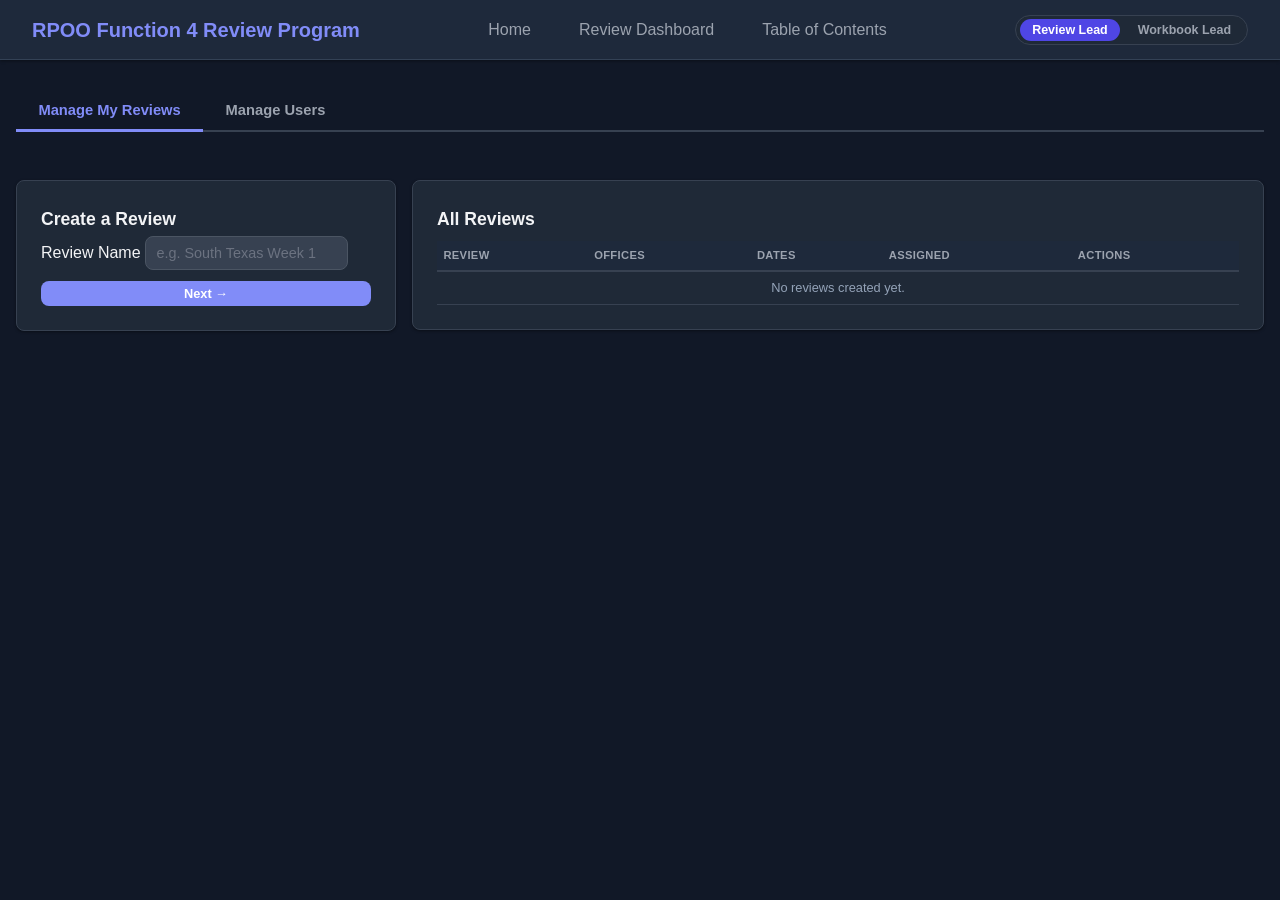
==== commit f4f9fe3a: "Sync local to repo: admin.html" ====
--- a/admin.html
+++ b/admin.html
@@ -22,11 +22,35 @@
     <div class="admin-tabs">
       <button class="admin-tab active" data-tab="reviews-tab">Manage My Reviews</button>
       <button class="admin-tab" data-tab="users-tab">Manage Users</button>
-      <button class="admin-tab" data-tab="requests-tab">Manage Requests</button>
     </div>
 
     <!-- ====== USERS TAB ====== -->
     <div id="users-tab" class="admin-tab-panel">
+
+    <!-- Account Requests (at top) -->
+    <section class="card">
+      <div style="display:flex;align-items:center;justify-content:space-between;flex-wrap:wrap;gap:0.5rem;">
+        <h2 style="margin:0;">Account Requests</h2>
+        <button id="refresh-requests-btn" class="btn btn-outline btn-sm" title="Refresh requests from server">&#8635; Refresh</button>
+      </div>
+      <p class="setup-subtitle">Review account requests from new users. The system will try to match their name/email to existing seeded users.</p>
+      <div id="requests-empty" class="empty-state">No pending requests.</div>
+      <div class="table-wrap">
+        <table class="summary-table" id="requests-table" hidden>
+          <thead>
+            <tr>
+              <th>Name</th>
+              <th>Email</th>
+              <th>Match</th>
+              <th>Submitted</th>
+              <th>Status</th>
+              <th>Actions</th>
+            </tr>
+          </thead>
+          <tbody id="requests-body"></tbody>
+        </table>
+      </div>
+    </section>
 
     <!-- Bulk Create Users -->
     <section class="card">
@@ -296,37 +320,13 @@
 
     </div><!-- /reviews-tab -->
 
-    <!-- ====== REQUESTS TAB ====== -->
-    <div id="requests-tab" class="admin-tab-panel">
-      <section class="card">
-        <h2>Access Requests</h2>
-        <p class="setup-subtitle">Review and respond to access requests from users. Approve to grant access or deny to reject.</p>
-        <div id="requests-empty" class="empty-state">No pending requests.</div>
-        <div class="table-wrap">
-          <table class="summary-table" id="requests-table" hidden>
-            <thead>
-              <tr>
-                <th>User</th>
-                <th>Request Type</th>
-                <th>Details</th>
-                <th>Submitted</th>
-                <th>Status</th>
-                <th>Actions</th>
-              </tr>
-            </thead>
-            <tbody id="requests-body"></tbody>
-          </table>
-        </div>
-      </section>
-    </div><!-- /requests-tab -->
-
   </main>
 
-  <script src="js/gh-config.js"></script>
-  <script src="js/sync.js"></script>
+  <script src="js/gh-config-offline.js"></script>
+  <script src="js/sync-offline.js"></script>
   <script src="js/offices.js"></script>
   <script src="js/office-picker.js"></script>
-  <script src="js/auth.js"></script>
+  <script src="js/auth-offline.js"></script>
   <script src="js/mock-data.js"></script>
   <script src="js/reviews.js"></script>
   <script>
@@ -1073,6 +1073,7 @@
     var requestsBody  = document.getElementById('requests-body');
     var requestsEmpty = document.getElementById('requests-empty');
 
+    // --- Requests ---
     function renderRequests() {
       var reqs = Auth.getRequests();
       // Sort: pending first, then by date descending
@@ -1089,8 +1090,6 @@
       }
       requestsEmpty.style.display = 'none';
       requestsTable.hidden = false;
-
-      var typeLabels = { review_access: 'Review Access', review_role: 'Role Change', access: 'New Account' };
 
       requestsBody.innerHTML = reqs.map(function(r) {
         var statusBadge = '';
@@ -1104,20 +1103,40 @@
 
         var actions = '';
         if (r.status === 'pending') {
-          actions = '<button class="btn btn-primary btn-sm req-approve-btn" data-id="' + r.id + '">Approve</button> ' +
+          actions = '<select class="req-role-sel" data-id="' + r.id + '" style="font-size:0.78rem;padding:2px 4px;border-radius:4px;border:1px solid var(--border);background:var(--bg);color:var(--text);margin-bottom:4px;">' +
+            '<option value="reviewer">POD</option>' +
+            '<option value="teamlead">Review Lead</option>' +
+            '<option value="readonly">Read Only</option>' +
+            '<option value="admin">Admin</option>' +
+          '</select><br>' +
+          '<button class="btn btn-primary btn-sm req-approve-btn" data-id="' + r.id + '" style="margin-right:4px;">Approve</button>' +
                     '<button class="btn btn-danger btn-sm req-deny-btn" data-id="' + r.id + '">Deny</button>';
         } else {
           actions = '<button class="btn btn-outline btn-sm req-dismiss-btn" data-id="' + r.id + '">Dismiss</button>';
         }
 
         var date = r.createdAt ? new Date(r.createdAt).toLocaleDateString() : '—';
-        var nameDisplay = r.type === 'access' ? esc(r.displayName || (r.lastName + ', ' + r.firstName)) : esc(r.userName || '—');
-        var detailDisplay = r.type === 'access' ? esc(r.email || '') : esc(r.detail);
+        var nameDisplay = esc((r.lastName || '') + ', ' + (r.firstName || ''));
+        var emailDisplay = esc(r.email || '—');
+        // Try to find matching existing user
+        var matchDisplay = '—';
+        if (r.status === 'pending' && r.type === 'account') {
+          var match = Auth.findMatchingUser(r.firstName || '', r.lastName || '', r.email || '');
+          if (match) {
+            matchDisplay = '<span style="color:var(--success);font-weight:600;">✓ ' + esc(match.displayName) + '</span>';
+          } else {
+            matchDisplay = '<span style="color:var(--text-light);">No match (new user)</span>';
+          }
+        } else if (r.matchedUserId) {
+          matchDisplay = '<span style="color:var(--success);">Linked: ' + esc(r.matchedUserName || r.matchedUserId) + '</span>';
+        } else if (r.createdUserId) {
+          matchDisplay = '<span style="color:var(--primary);">Created new</span>';
+        }
 
         return '<tr>' +
           '<td>' + nameDisplay + '</td>' +
-          '<td>' + (typeLabels[r.type] || r.type) + '</td>' +
-          '<td>' + detailDisplay + '</td>' +
+          '<td style="font-size:0.82rem;">' + emailDisplay + '</td>' +
+          '<td style="font-size:0.82rem;">' + matchDisplay + '</td>' +
           '<td>' + date + '</td>' +
           '<td>' + statusBadge + '</td>' +
           '<td class="actions-cell">' + actions + '</td>' +
@@ -1127,8 +1146,11 @@
       // Approve handlers
       requestsBody.querySelectorAll('.req-approve-btn').forEach(function(btn) {
         btn.addEventListener('click', function() {
-          Auth.resolveRequest(btn.dataset.id, 'approved');
+          var roleSel = requestsBody.querySelector('.req-role-sel[data-id="' + btn.dataset.id + '"]');
+          var role = roleSel ? roleSel.value : 'reviewer';
+          Auth.resolveRequest(btn.dataset.id, 'approved', role);
           renderRequests();
+          renderUsers();
         });
       });
       // Deny handlers
@@ -1150,6 +1172,24 @@
 
     renderRequests();
 
+    // --- Refresh requests button (pulls from Gist then re-renders) ---
+    document.getElementById('refresh-requests-btn').addEventListener('click', function() {
+      var btn = this;
+      btn.disabled = true;
+      btn.textContent = 'Refreshing...';
+      if (window.AppSync && AppSync.forcePull) {
+        AppSync.forcePull(function() {
+          renderRequests();
+          btn.disabled = false;
+          btn.innerHTML = '&#8635; Refresh';
+        });
+      } else {
+        renderRequests();
+        btn.disabled = false;
+        btn.innerHTML = '&#8635; Refresh';
+      }
+    });
+
   })();
   </script>
 </body>
--- a/css/style.css
+++ b/css/style.css
@@ -2124,6 +2124,23 @@
   background: var(--primary) !important; color: #fff !important; border-color: var(--primary) !important;
   box-shadow: 0 0 0 2px rgba(99, 102, 241, 0.4);
 }
+/* Office assignment status indicators */
+.wb-mode-btn--complete {
+  border-color: #059669; background: rgba(5, 150, 105, 0.1); color: #34d399;
+}
+.wb-mode-btn--complete:hover { background: #059669; color: #fff; border-color: #059669; }
+.wb-mode-btn--incomplete {
+  border-color: #dc2626; background: rgba(220, 38, 38, 0.1); color: #f87171;
+}
+.wb-mode-btn--incomplete:hover { background: #dc2626; color: #fff; border-color: #dc2626; }
+.wb-mode-btn--active.wb-mode-btn--complete {
+  background: #059669 !important; color: #fff !important; border-color: #059669 !important;
+  box-shadow: 0 0 0 2px rgba(5, 150, 105, 0.4);
+}
+.wb-mode-btn--active.wb-mode-btn--incomplete {
+  background: #dc2626 !important; color: #fff !important; border-color: #dc2626 !important;
+  box-shadow: 0 0 0 2px rgba(220, 38, 38, 0.4);
+}
 /* Lead mode toggle (Manage / My Notes) */
 .wb-lead-toggle {
   padding: 0.35rem 0.75rem; border: none; background: var(--bg);
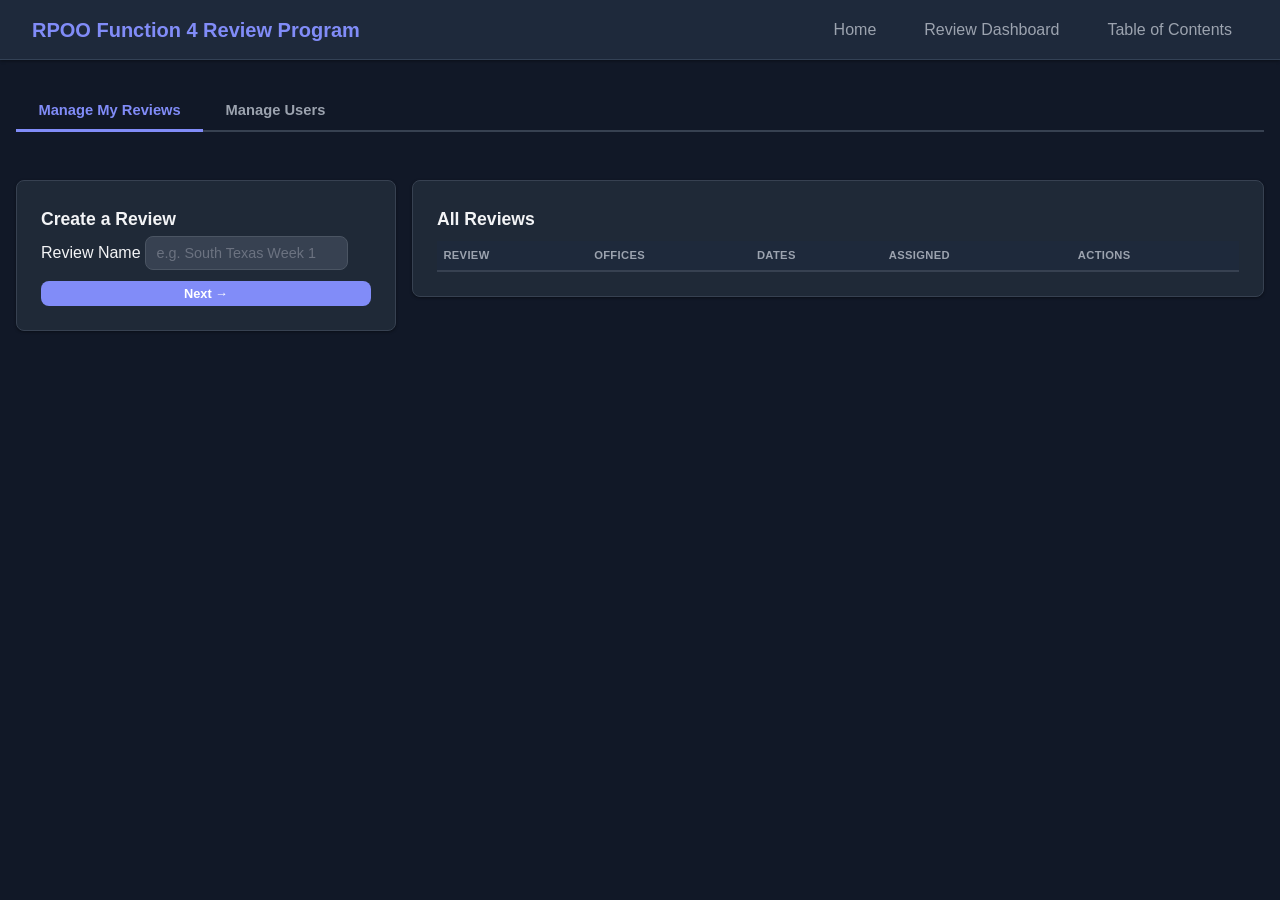
==== commit 7572ba2b: "Restore from good commit: admin.html" ====
--- a/admin.html
+++ b/admin.html
@@ -322,11 +322,11 @@
 
   </main>
 
-  <script src="js/gh-config-offline.js"></script>
-  <script src="js/sync-offline.js"></script>
+  <script src="js/gh-config.js"></script>
+  <script src="js/sync.js"></script>
   <script src="js/offices.js"></script>
   <script src="js/office-picker.js"></script>
-  <script src="js/auth-offline.js"></script>
+  <script src="js/auth.js"></script>
   <script src="js/mock-data.js"></script>
   <script src="js/reviews.js"></script>
   <script>
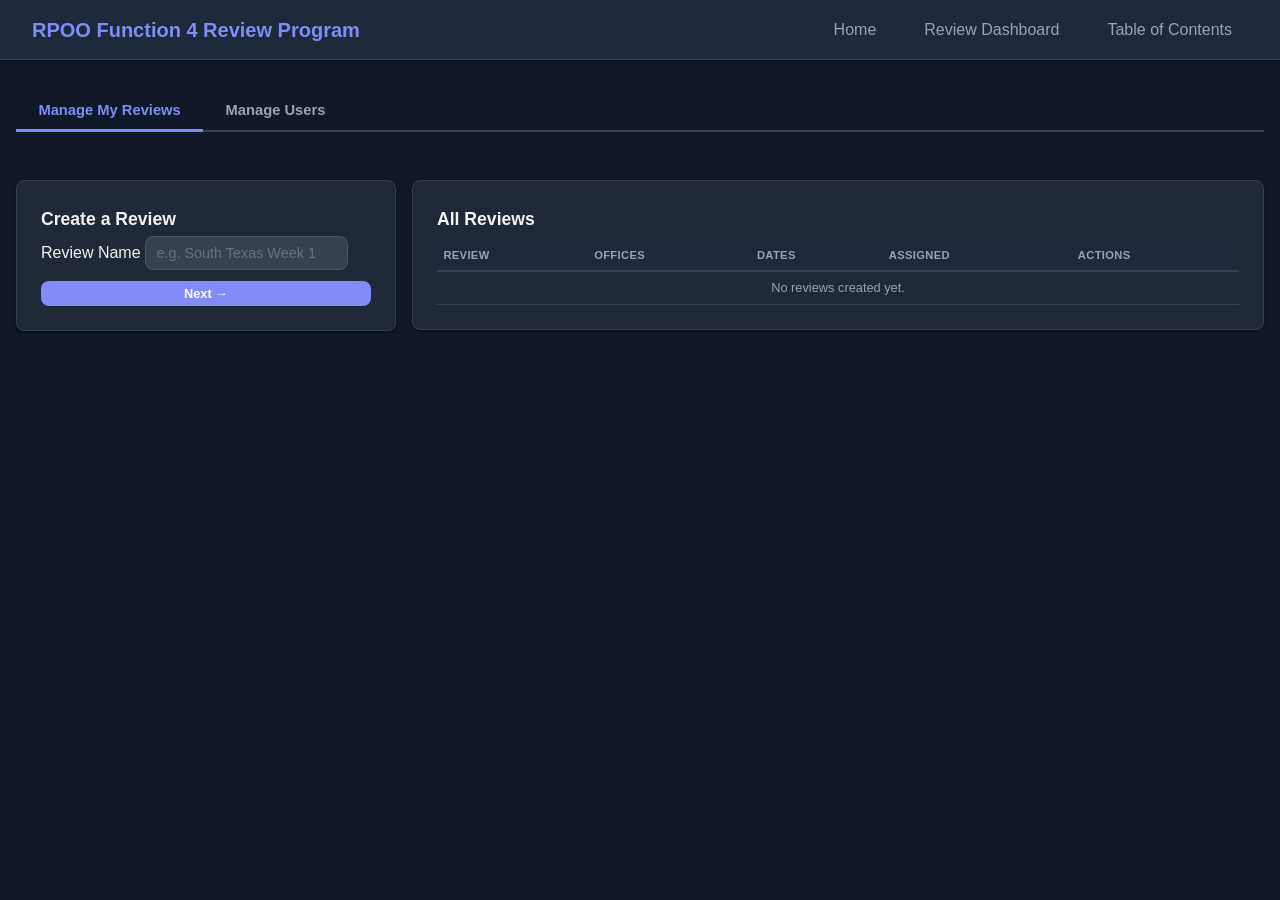
==== commit 40fd86d3: "Switch to offline stubs, no profiles: admin.html" ====
--- a/admin.html
+++ b/admin.html
@@ -322,11 +322,11 @@
 
   </main>
 
-  <script src="js/gh-config.js"></script>
-  <script src="js/sync.js"></script>
+  <script src="js/gh-config-offline.js"></script>
+  <script src="js/sync-offline.js"></script>
   <script src="js/offices.js"></script>
   <script src="js/office-picker.js"></script>
-  <script src="js/auth.js"></script>
+  <script src="js/auth-offline.js"></script>
   <script src="js/mock-data.js"></script>
   <script src="js/reviews.js"></script>
   <script>
